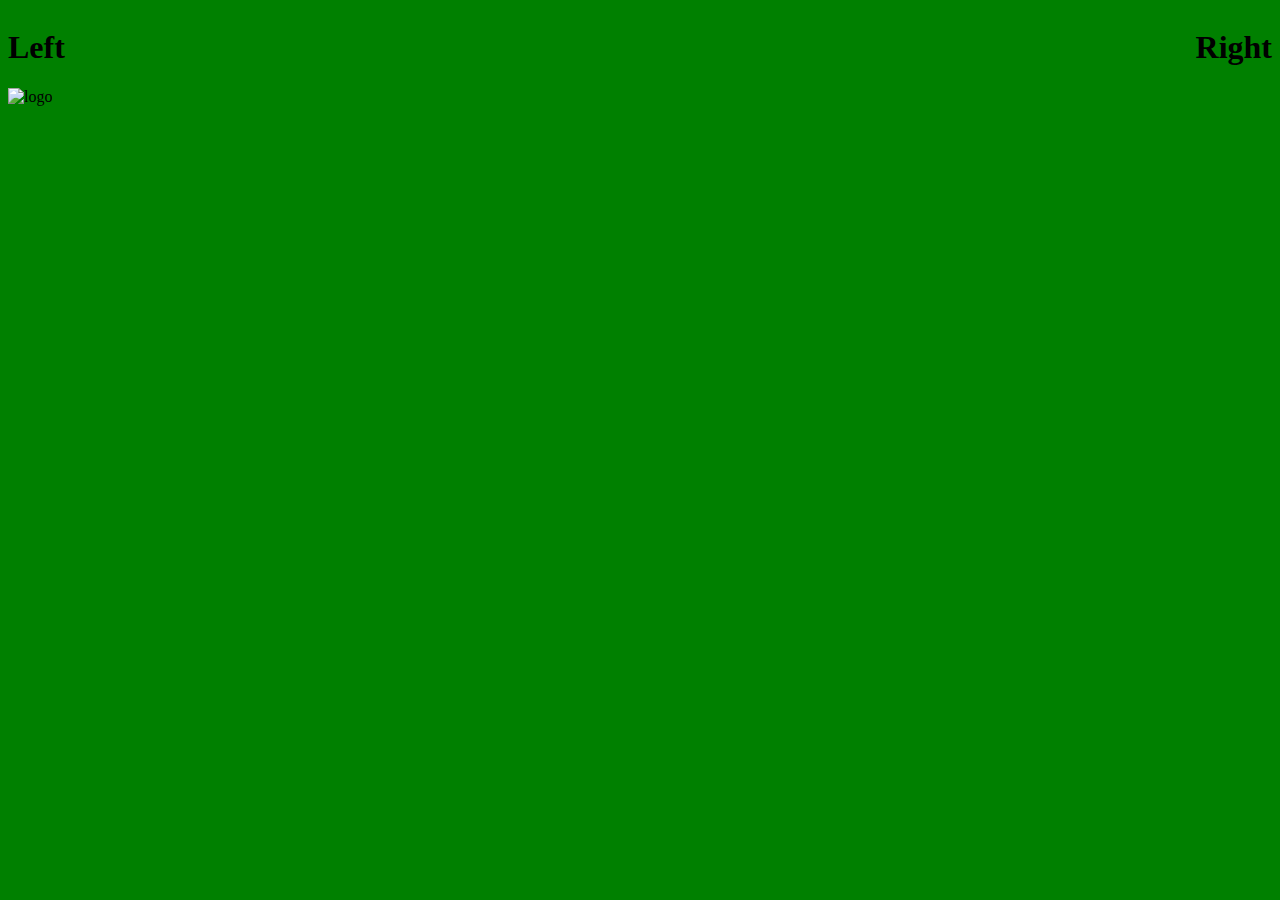
==== index.html @ 3331d13f "Add files via upload" ====
<!DOCTYPE html>
<html lang="en">
<head>
    <meta charset="UTF-8">
    <meta http-equiv="X-UA-Compatible" content="IE=edge">
    <meta name="viewport" content="width=device-width, initial-scale=1.0">
    <title>Document</title>
    <link rel="stylesheet" href="style.css">
</head>
<body>
    <div class="direction">
        <h1 class="left">Left</h1>
        <h1 class="right">Right</h1>
    </div>
    <img src="test.jpg" alt="logo">
    
</body>
</html>
---- style.css ----
body{
    background-color: green;
}
.direction{

    display: flex;
    justify-content: space-between;
}
.right:hover{
   text-decoration: line-through;
}
.left:hover{
    text-decoration: underline;
   
}
img{
    height: 200%;
    width: 60%;
}
img:hover{
    height: 50%;
    width: 40%;
}
@media screen and (max-width: 900px) {

    body{
        background-color: aqua;
        color: white;
    }
}
@media screen  and (max-width: 600px) {
    body{
        background-color: red;
        color: white;
    }
    
}
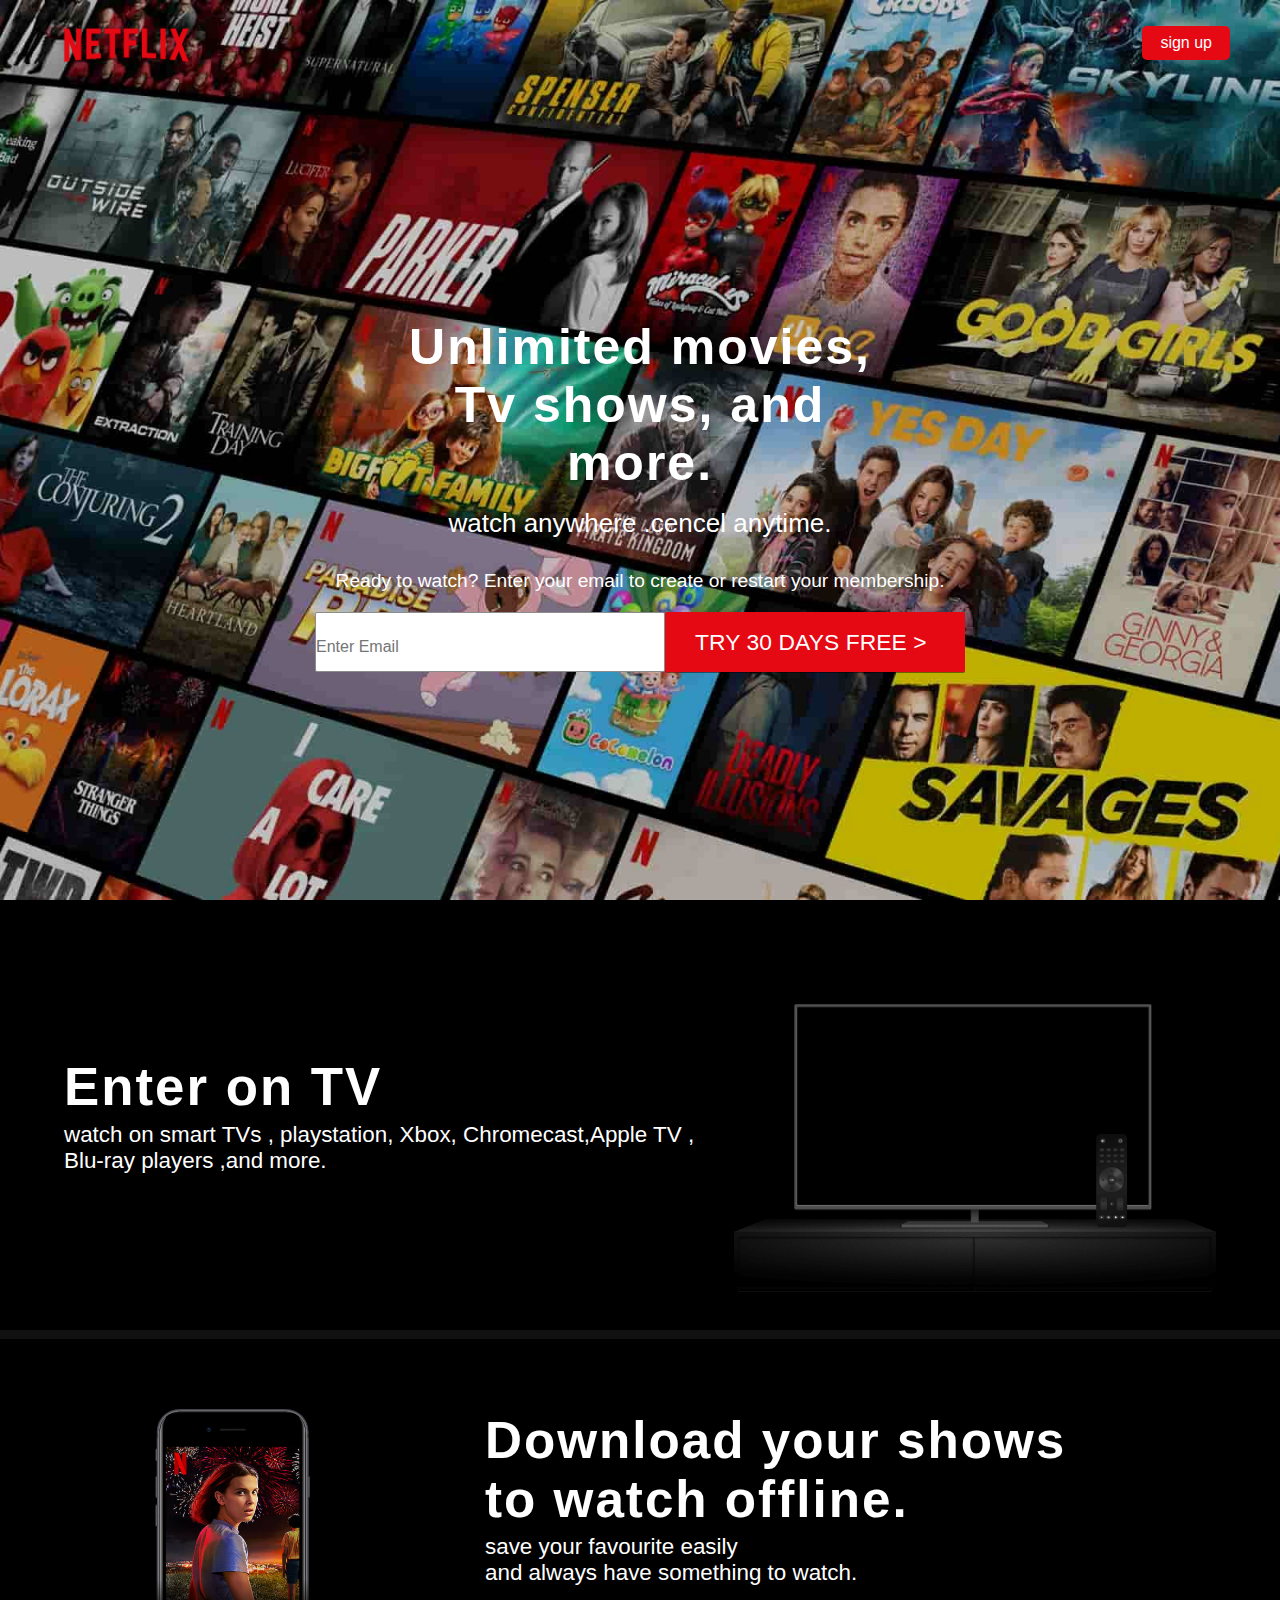
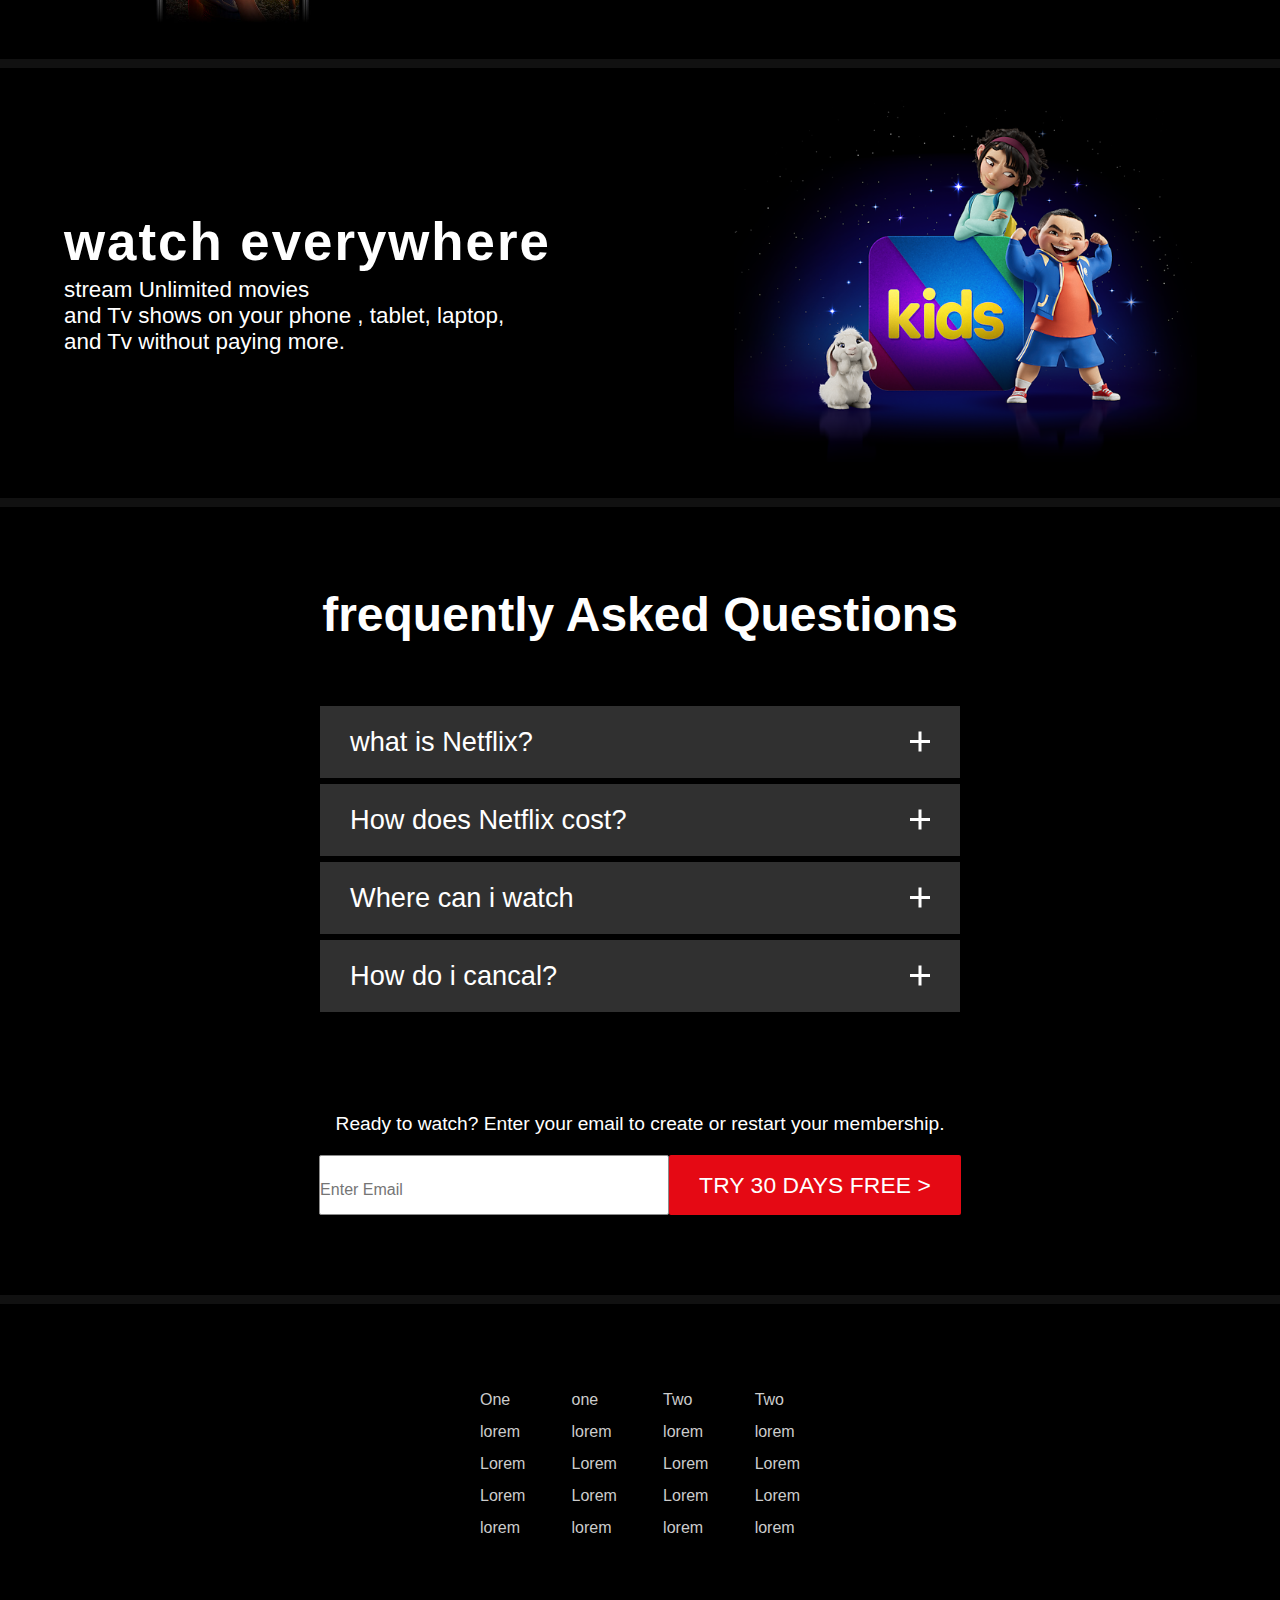
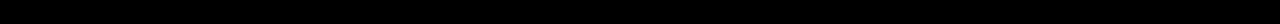
==== commit 880b3dbc: "Add files via upload" ====
--- a/index.html
+++ b/index.html
@@ -1,18 +1,171 @@
 <!DOCTYPE html>
-<html lang="en">
-<head>
-    <meta charset="UTF-8">
-    <meta http-equiv="X-UA-Compatible" content="IE=edge">
-    <meta name="viewport" content="width=device-width, initial-scale=1.0">
-    <title>Document</title>
+<html>
+  <head>
+    <title>Tech2.etc,Tuturial</title>
     <link rel="stylesheet" href="style.css">
-</head>
-<body>
-    <div class="direction">
-        <h1 class="left">Left</h1>
-        <h1 class="right">Right</h1>
-    </div>
-    <img src="test.jpg" alt="logo">
-    
-</body>
+  </head>
+  <body>
+    <section class="container">
+      <div class="head">
+       <img src="logo.png">
+       <a href="#">sign up</a>
+      </div>
+    </section>
+    <section class="banner">
+      <img src="back.jpg" class="fit">
+      <div class="box">
+        <div class="heading">
+          <h2>Unlimited movies, Tv shows, and more.</h2>
+          <h5>watch anywhere .cencel anytime.</h5>
+          <P>Ready to watch? Enter your email to create or restart your membership.</P>
+        </div> 
+
+        <div class="search">
+          <input type="text" name="" placeholder="Enter Email">
+          <a href="#">Try 30 days free ></a>
+        </div>
+
+      </div>
+    </section>
+    <section class="part1">
+      <div class="talk">
+        <h1>Enter on TV</h1>
+        <p>watch on smart TVs , playstation, 
+       Xbox, Chromecast,Apple TV ,<br>Blu-ray players ,and more.</p>
+      </div>
+     <div class="img">
+        <img src="part1.png">
+      </div>
+    </section>
+    <section class="part2">
+      <div class="img">
+        <img src="part 2.jpg">
+      </div>
+      <div class="talk">
+        <h1>Download your shows <br>to watch offline.</h1>
+        <p>save your favourite easily<br> and always have something to watch.</p>
+      </div>
+    </section>
+
+    <section class="part1">
+      <div class="talk">
+        <h1>watch everywhere</h1>
+        <p>stream Unlimited movies<br> and Tv shows on your phone , tablet,
+        laptop, <br>and Tv without paying more.</p>
+      </div>
+     <div class="img">
+        <img src="part3.png">
+      </div>
+    </section>
+
+    <section class="list">
+      <h1>frequently Asked Questions</h1>
+      <div class="accordion-menu"></div>
+      <div class="item" id="item1">
+        <a href="#item1" class="title">
+          <spen>what is Netflix?</spen>
+          <i class="icon"></i>
+        </a>
+        <p class="text">
+          Netflix is a streaming service that offer a wide variety 
+          of award-winning TV shows ,movies,
+          anime,documentaris, and more on thousands of internet-connected devices.
+          <br>
+          <br>
+          You can watch as much as you want,whenever you want without a single commercial-all for one 
+          low monthly price. there is always
+          something new to descover and new Tv shows and movies are added every week!
+        </p>
+      </div>
+      <div class="item" id="item2">
+        <a href="#item2" class="title">
+          <span>How does Netflix cost?</span>
+          <i class="icon"></i>
+        </a>
+        <p class="text">
+          watch Netflix on your smartphone, tablet, smart Tv ,laptop,
+          or
+          streaming devices, all for one fixed monthly fee .plans renge from USD7.99 to USD11.99
+         a monnth to extra  costs,no no contracts.
+        </p>
+      </div>
+      <div class="accordion-menu"></div>
+      <div class="item" id="item3">
+        <a href="#item3" class="title">
+          <spen>Where can i watch</spen>
+          <i class="icon"></i>
+        </a>
+        <p class="text">
+          watch anywhere ,anytime,on unlimited number of devices.sign in
+          with your Netflix account to watch instantly on the web at Netflix.com 
+          from your personal computer or on any internet-connected
+          devices that offer the Netflix app ,
+         including smart TVs smartphone, tablets,streaming media players and game consoles.
+         <br>   
+         <br>    
+          You can also Download your favourite shows with the iOS, Android, or
+         windows 10 app.use downloads to watch while you're 
+         on the go and without internet-connection. take Netflix with you anywhere.
+        </p>
+      </diV>
+      <div class="item" id="item4">
+        <a href="#item4" class="title">
+          <span>How do i cancal?</span>
+          <i class="icon"></i>
+        </a>
+        <p class="text">
+          Netflix is a flexible. there are no pasky contracts and no 
+          commitments you can easily cancal your account online in
+          two
+          clinks. there are no cancellation fees -start or stop your acction
+          anytime.
+        </p>
+      </div>
+    </section>      
+    <section class="banner2">
+      <div class="box">
+        <div class="heading">
+          <P>Ready to watch? Enter your email to create or restart your membership.</P>
+        </div> 
+        <div class="search">
+          <input type="text" name="" placeholder="Enter Email">
+          <a href="#">Try 30 days free ></a>
+        </div>
+      </div>
+    </section>
+    <section class="footer">
+      <div class="one">
+        <ul class="items">
+         <li><a href="#">One</a></li>
+          <li><a href="#">lorem</a></li>
+          <li><a href="#">Lorem</a></li>
+          <li><a href="#">Lorem</a></li>
+          <li><a href="#">lorem</a></li>
+        </ul>
+        <ul class="items">
+          <li><a href="#">one</a></li>
+          <li><a href="#">lorem</a></li>
+          <li><a href="#">Lorem</a></li>
+          <li><a href="#">Lorem</a></li>
+          <li><a href="#">lorem</a></li>
+        </ul> 
+      
+      
+        <ul class="items">
+          <li><a href="#">Two</a></li>
+          <li><a href="#">lorem</a></li>
+          <li><a href="#">Lorem</a></li>
+          <li><a href="#">Lorem</a></li>
+          <li><a href="#">lorem</a></li>
+        </ul>
+        <ul class="items">
+          <li><a href="#">Two</a></li>
+          <li><a href="#">lorem</a></li>
+          <li><a href="#">Lorem</a></li>
+          <li><a href="#">Lorem</a></li>
+          <li><a href="#">lorem</a></li>
+        </ul>
+      </div>
+    </section>
+  </body>
 </html>--- a/style.css
+++ b/style.css
@@ -1,37 +1,580 @@
+@import url('http://fonts googleapis.com/ css2?family=Roboto:wght@300;400');
+*{
+ margin: 0;
+ padding: 0; 
+ box-sizing: border-box;
+ font-family: 'Roboto',sans-serif;
+}
+
 body{
-    background-color: green;
-}
-.direction{
-
-    display: flex;
-    justify-content: space-between;
-}
-.right:hover{
-   text-decoration: line-through;
-}
-.left:hover{
-    text-decoration: underline;
-   
-}
-img{
-    height: 200%;
-    width: 60%;
-}
-img:hover{
-    height: 50%;
-    width: 40%;
-}
-@media screen and (max-width: 900px) {
-
-    body{
-        background-color: aqua;
-        color: white;
-    }
-}
-@media screen  and (max-width: 600px) {
-    body{
-        background-color: red;
-        color: white;
-    }
-    
-}+  background-color: #000;
+}
+
+.container .head{
+ position: absolute; 
+ top: 0%;
+ left: 0;
+ display: flex;
+ justify-content: space-between;
+ align-items: center;
+ width: 100%;
+ padding: 0 50px;
+ z-index: 1000000;
+}
+
+.container .head img{
+  width: 13%;
+}
+
+.container .head a{
+  color: #fff;
+  text-decoration: none;
+  background-color: #e50914;
+  padding: 8px 18px;
+  border-radius: 5px;
+}
+.banner{
+  width: 100%;
+  height: 100vh;
+  position: relative;
+  display: flex;
+  justify-content: center;
+  align-items: center;
+}
+.banner .fit{
+  width: 100%;
+  height: 100%;
+  position: absolute;
+  top: 0;
+  left: 0;
+  object-fit: cover;
+}
+.banner .box{
+  position: absolute;
+  top: 55%;
+  left: 50%;
+  transform: translate(-50%,-50%);
+  z-index: 1000;
+}
+
+.banner .box .heading{
+  display: flex;
+  flex-direction: column;
+  justify-content: center;
+  align-items: center;
+  text-align: center;
+}
+
+.banner .box .heading h2{
+  font-size: 3.125rem;
+  color: #fff;
+  letter-spacing: 2px;
+  width: 80%;
+}
+
+.banner .box .heading h5{
+  font-size: 1.625rem;
+  color: #fff;
+  font-weight: 400;
+  padding: 1rem  0;
+}
+
+.banner .box .heading p{
+  font-size: 1.2rem;
+  color: #fff;
+  font-weight: 500;
+  padding: 15px 0;
+  padding-bottom: 20px;
+}
+
+.banner .box .search{
+  display: flex;
+  flex-direction: row;
+  justify-content: center;
+  align-items: center;
+}
+
+.banner .box .search input{
+  font-size: 16px;
+  border: 1px solid #8c8c8c;
+  outline: none;
+  color: #000;
+  border-radius: 2px;
+  padding: 10px 10px 0 0;
+  min-width: 350px;
+  height: 60px;
+  align-items: center;
+}
+
+.banner .box .search a{
+  text-decoration: none;
+  text-transform: uppercase;
+  color: #fff;
+  font-weight: 400;
+  letter-spacing: 0.1px;
+  border-radius: 2px;
+  background: #e50914;
+  box-shadow: 0 1px 0 rgba(0, 0, 0, 0.45);
+  font-size: 1.425rem;
+  line-height: 60px;
+  min-width: 300px;
+  padding: 0 30px;
+}
+
+.part1{
+  display: flex;
+  flex-direction: row;
+  justify-self: space-around;
+  align-items: center;
+  padding: 2rem 4rem;
+  border-bottom: 0.6rem solid #111;
+}
+
+.part1 .talk{
+  width: 800px;
+}
+
+.part1 .talk h1{
+  font-size: 3.3rem;
+  letter-spacing: 2px;
+  padding-bottom: 5px;
+  color: #fff;
+}
+
+
+.part1 .talk p{
+  font-size: 1.4rem;
+  color: #fff;
+}
+
+.part1 .img{
+  width: 50%;
+}
+.part1 .img img{
+  width: 100%;
+}
+
+.part2{
+  display: flex;
+  flex-direction: row;
+  justify-self: space-around;
+  align-items: center;
+  padding: 2rem 4rem;
+  border-bottom: 0.6rem solid #111;
+}
+
+.part2 .talk{
+  width: 1000px;
+}
+
+.part2 .talk h1{
+  font-size: 3.2rem;
+  letter-spacing: 2px;
+  padding-bottom: 5px;
+  color: #fff;
+}
+
+
+.part2 .talk p{
+  font-size: 1.4rem;
+  color: #fff;
+}
+
+.part2 .img{
+  width: 50%;
+}
+.part2 .img img{
+  width: 80%;
+}
+
+.list{
+  width: 50%; 
+  display: flex;
+  flex-direction: column;
+  justify-content: center;
+  align-items: center;
+  margin: auto;
+}
+.list h1{
+  color: #fff;
+  font-size: 3rem;
+  padding: 5rem 0 4rem 0;
+}
+
+.title{
+  background-color: #303030;
+  padding: 20px 30px;
+  display: flex;
+  justify-content: space-between;
+  align-items: center;
+  color: #fff;
+  font-size: 1.7rem;
+  font-weight: 400;
+  text-decoration: none;
+}
+
+.icon{
+  width: 20px;
+  position: relative;
+}
+
+.icon::before, .icon::after{
+  content: "";
+  position: absolute;
+  width: 20px;
+  height: 3px;
+  background: #fff;
+  top: -1.5px;
+}
+
+.icon::after{
+  transform: rotate(90deg);
+  transition: 0.5s linear;
+}
+.text{
+  background: #303030;
+  line-height: 35px;
+  margin:3px 0;
+  color: #fff;
+  font-size: 1.7rem;
+  font-weight: 400;
+  height: 0;
+  opacity: 0;
+}
+.item:target .text{
+  opacity: 1;
+  height: auto;
+  padding: 20px 30px;
+  margin: 0;
+  border-top: 2px solid #000;
+  margin-bottom: 6px;
+}
+
+.item:target .icon::after{
+  transform: rotateY(90deg);
+}
+
+.banner2{
+  border-bottom: 0.6rem solid #111;
+}
+
+.banner2 .box{
+  margin: 5rem 0;
+}
+
+.banner2 .box .heading{
+  display: flex;
+  flex-direction: column;
+  justify-content: center;
+  align-items: center;
+  text-align: center;
+}
+
+.banner2 .box .heading h2{
+  font-size: 3.125rem;
+  color: #fff;
+  letter-spacing: 2px;
+  width: 80%;
+}
+
+.banner2 .box .heading h5{
+  font-size: 1.625rem;
+  color: #fff;
+  font-weight: 400;
+  padding: 1rem  0;
+}
+
+.banner2 .box .heading p{
+  font-size: 1.2rem;
+  color: #fff;
+  font-weight: 500;
+  padding: 15px 0;
+  padding-bottom: 20px;
+}
+
+.search{
+  display: flex;
+  flex-direction: row;
+  justify-content: center;
+  align-items: center;
+}
+
+.banner2 .box .search input{
+  font-size: 16px;
+  border: 1px solid #8c8c8c;
+  outline: none;
+  color: #000;
+  border-radius: 2px;
+  padding: 10px 10px 0 0;
+  min-width: 350px;
+  height: 60px;
+  align-items: center;
+}
+
+.banner2 .box .search a{
+  text-decoration: none;
+  text-transform: uppercase;
+  color: #fff;
+  font-weight: 400;
+  letter-spacing: 0.1px;
+  border-radius: 2px;
+  background: #e50914;
+  box-shadow: 0 1px 0 rgba(0, 0, 0, 0.45);
+  font-size: 1.425rem;
+  line-height: 60px;
+  min-width: 200px;
+  padding: 0 30px;
+}
+.footer{
+  display: flex;
+  flex-direction: row;
+  justify-content: space-between;
+  margin: auto;
+  padding: 5rem 0;
+}
+
+.footer .one{
+  display: flex;
+  flex-direction: row;
+  justify-content: space-between;
+  margin: auto;
+  width: 25%;
+}
+.footer .one li{
+  padding: 7px 0;
+}
+
+.footer .one li a{
+  color: #ccc;
+  text-decoration: none;
+}
+
+.footer .one li a :hover{
+  border-bottom: 1px solid #ccc;
+}
+
+.footer .two{
+  display: flex;
+  flex-direction: row;
+  margin: auto;
+  justify-content: space-between;
+  width: 25px;
+}
+
+.footer .two li{
+  padding: 7px 0;
+}
+
+.footer .two li a{
+  color: #ccc;
+  text-decoration: none;
+}
+.footer .two li a :hover{
+  border-bottom: 1px solid #ccc;
+}
+
+@media screen and (max-width:787px){
+  .container.head{
+    padding: 20px 50px;
+  }
+  .container.head img{
+    width: 20%;
+  } 
+  .banner .box .heading h2{
+    font-size: 3.1;
+    letter-spacing: 1.5px;
+    width: 100%;
+  }
+  .banner .box .heading h5{
+    font-size: 1.4rem;
+    padding: 0.8rem  0;
+  }
+  .banner .box .heading p{
+    font-size: 1.1rem;
+    padding: 13px 0;
+    padding-bottom: 17px;
+  } 
+  .banner .box .search{
+    flex-direction: column;
+  }
+  .banner .box .search input{
+    min-width: 310px;
+    margin-bottom: 20px;
+  }
+  .part1{
+  flex-direction: column-reverse;
+  justify-self: center;
+  padding: 2rem 1rem;
+  text-align: center;
+ }
+
+ .part1 .talk{
+  width: 80px;
+  margin: 20px 0 30px 0;
+ }
+
+ .part1 .talk h1{
+  font-size: 3.2rem;
+  letter-spacing: 1.5px;
+  padding-bottom: 5px;
+}
+
+
+ .part1 .talk p{
+  font-size: 1.5rem;
+}
+
+ .part1 .img{
+  width: 80%;
+}
+.part2{
+  flex-direction: column;
+  justify-self: center;
+  padding: 2rem 1rem;
+  text-align: center;
+}
+
+.part2 .talk{
+  width: 80px;
+  margin: 20px 0 30px 0;
+}
+
+.part2 .talk h1{
+  font-size: 3.2rem;
+  letter-spacing: 2px;
+  padding-bottom: 5px;
+  color: #fff;
+}
+
+
+.part2 .talk p{
+  font-size: 1.5rem;
+}
+
+.part2 .img{
+  width: 80%;
+}
+
+.list{
+  width: 80%; 
+}
+
+.list h1{
+  font-size: 2.6rem;
+  text-align: center;
+}
+
+.title{
+  font-size: 1.6rem;
+  
+}
+.banner2{
+  border-bottom: 0.6rem solid #111;
+}
+
+.banner2 .box{
+  margin: 5rem 0;
+}
+
+.banner2 .box .heading p{
+  font-size: 1.1rem;
+  padding: 13px 0;
+  padding-bottom: 17px;
+}
+.banner2.box.search{
+  flex-direction: column;
+}
+
+.banner2 .box .search input{
+  min-width: 310px;
+  margin-bottom: 20px;
+}
+.footer{
+  flex-direction: column;
+}
+
+.footer .one{
+  width: 50px;
+}
+
+
+
+}
+ 
+@media screen and (max-width:496px) {
+  .container.head img{
+    width: 23%;
+  } 
+
+  .banner .box .heading h2{
+    font-size: 2.8rem;
+    letter-spacing: 1.3px;
+  }
+
+  .banner .box .heading h5{
+    font-size: 1.2rem;
+  }
+
+  .banner .box .heading p{
+    font-size: 1rem;
+    padding: 12px 0;
+    padding-bottom: 15px;
+  }
+  
+  .banner .box .search input{
+    margin-bottom: 10px;
+  }
+
+
+
+
+ .part1 .talk h1{
+  font-size: 3rem;
+  letter-spacing: 1.2px;
+  padding-bottom: 5px;
+}
+
+
+ .part1 .talk p{
+  font-size: 1.2rem;
+ }
+
+.part2 .talk h1{
+  font-size: 3rem;
+  letter-spacing:1.2px;
+}
+
+
+.part2 .talk p{
+  font-size: 1.2rem;
+}
+
+.list{
+  width: 90%; 
+}
+
+.list h1{
+  font-size: 2.1rem;
+}
+
+.text{
+  font-size: 1.7rem;
+}
+
+.title{
+  font-size: 1.2rem;
+}
+
+.banner2 .box .heading p{
+  font-size: 1.1rem;
+  padding: 13px 0;
+}
+
+.banner2 .box .search input{
+  margin-bottom: 10px;
+}
+
+
+}
+
+  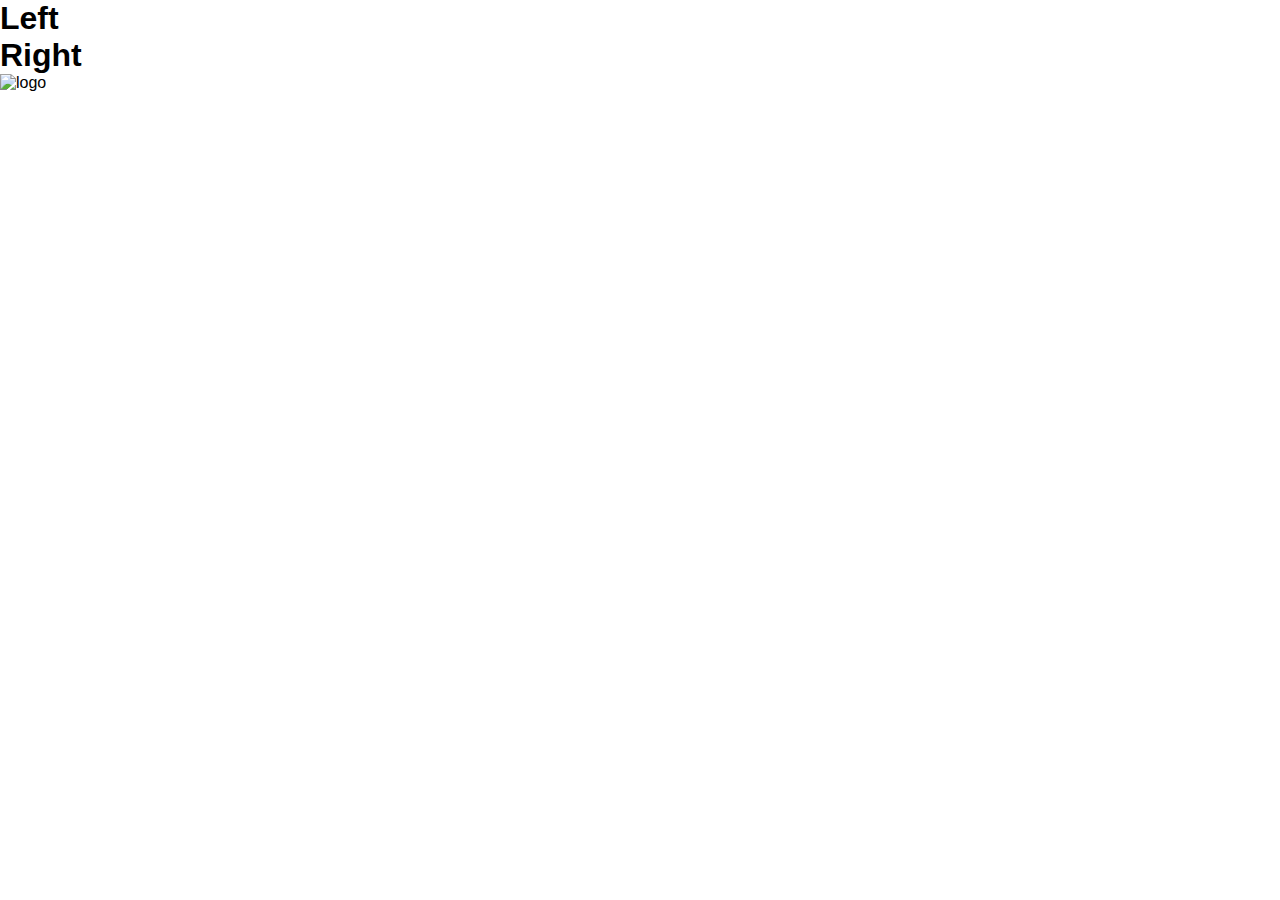
==== commit 79193e4d: "Add files via upload" ====
--- a/index.html
+++ b/index.html
@@ -1,171 +1,18 @@
 <!DOCTYPE html>
-<html>
-  <head>
-    <title>Tech2.etc,Tuturial</title>
+<html lang="en">
+<head>
+    <meta charset="UTF-8">
+    <meta http-equiv="X-UA-Compatible" content="IE=edge">
+    <meta name="viewport" content="width=device-width, initial-scale=1.0">
+    <title>Document</title>
     <link rel="stylesheet" href="style.css">
-  </head>
-  <body>
-    <section class="container">
-      <div class="head">
-       <img src="logo.png">
-       <a href="#">sign up</a>
-      </div>
-    </section>
-    <section class="banner">
-      <img src="back.jpg" class="fit">
-      <div class="box">
-        <div class="heading">
-          <h2>Unlimited movies, Tv shows, and more.</h2>
-          <h5>watch anywhere .cencel anytime.</h5>
-          <P>Ready to watch? Enter your email to create or restart your membership.</P>
-        </div> 
-
-        <div class="search">
-          <input type="text" name="" placeholder="Enter Email">
-          <a href="#">Try 30 days free ></a>
-        </div>
-
-      </div>
-    </section>
-    <section class="part1">
-      <div class="talk">
-        <h1>Enter on TV</h1>
-        <p>watch on smart TVs , playstation, 
-       Xbox, Chromecast,Apple TV ,<br>Blu-ray players ,and more.</p>
-      </div>
-     <div class="img">
-        <img src="part1.png">
-      </div>
-    </section>
-    <section class="part2">
-      <div class="img">
-        <img src="part 2.jpg">
-      </div>
-      <div class="talk">
-        <h1>Download your shows <br>to watch offline.</h1>
-        <p>save your favourite easily<br> and always have something to watch.</p>
-      </div>
-    </section>
-
-    <section class="part1">
-      <div class="talk">
-        <h1>watch everywhere</h1>
-        <p>stream Unlimited movies<br> and Tv shows on your phone , tablet,
-        laptop, <br>and Tv without paying more.</p>
-      </div>
-     <div class="img">
-        <img src="part3.png">
-      </div>
-    </section>
-
-    <section class="list">
-      <h1>frequently Asked Questions</h1>
-      <div class="accordion-menu"></div>
-      <div class="item" id="item1">
-        <a href="#item1" class="title">
-          <spen>what is Netflix?</spen>
-          <i class="icon"></i>
-        </a>
-        <p class="text">
-          Netflix is a streaming service that offer a wide variety 
-          of award-winning TV shows ,movies,
-          anime,documentaris, and more on thousands of internet-connected devices.
-          <br>
-          <br>
-          You can watch as much as you want,whenever you want without a single commercial-all for one 
-          low monthly price. there is always
-          something new to descover and new Tv shows and movies are added every week!
-        </p>
-      </div>
-      <div class="item" id="item2">
-        <a href="#item2" class="title">
-          <span>How does Netflix cost?</span>
-          <i class="icon"></i>
-        </a>
-        <p class="text">
-          watch Netflix on your smartphone, tablet, smart Tv ,laptop,
-          or
-          streaming devices, all for one fixed monthly fee .plans renge from USD7.99 to USD11.99
-         a monnth to extra  costs,no no contracts.
-        </p>
-      </div>
-      <div class="accordion-menu"></div>
-      <div class="item" id="item3">
-        <a href="#item3" class="title">
-          <spen>Where can i watch</spen>
-          <i class="icon"></i>
-        </a>
-        <p class="text">
-          watch anywhere ,anytime,on unlimited number of devices.sign in
-          with your Netflix account to watch instantly on the web at Netflix.com 
-          from your personal computer or on any internet-connected
-          devices that offer the Netflix app ,
-         including smart TVs smartphone, tablets,streaming media players and game consoles.
-         <br>   
-         <br>    
-          You can also Download your favourite shows with the iOS, Android, or
-         windows 10 app.use downloads to watch while you're 
-         on the go and without internet-connection. take Netflix with you anywhere.
-        </p>
-      </diV>
-      <div class="item" id="item4">
-        <a href="#item4" class="title">
-          <span>How do i cancal?</span>
-          <i class="icon"></i>
-        </a>
-        <p class="text">
-          Netflix is a flexible. there are no pasky contracts and no 
-          commitments you can easily cancal your account online in
-          two
-          clinks. there are no cancellation fees -start or stop your acction
-          anytime.
-        </p>
-      </div>
-    </section>      
-    <section class="banner2">
-      <div class="box">
-        <div class="heading">
-          <P>Ready to watch? Enter your email to create or restart your membership.</P>
-        </div> 
-        <div class="search">
-          <input type="text" name="" placeholder="Enter Email">
-          <a href="#">Try 30 days free ></a>
-        </div>
-      </div>
-    </section>
-    <section class="footer">
-      <div class="one">
-        <ul class="items">
-         <li><a href="#">One</a></li>
-          <li><a href="#">lorem</a></li>
-          <li><a href="#">Lorem</a></li>
-          <li><a href="#">Lorem</a></li>
-          <li><a href="#">lorem</a></li>
-        </ul>
-        <ul class="items">
-          <li><a href="#">one</a></li>
-          <li><a href="#">lorem</a></li>
-          <li><a href="#">Lorem</a></li>
-          <li><a href="#">Lorem</a></li>
-          <li><a href="#">lorem</a></li>
-        </ul> 
-      
-      
-        <ul class="items">
-          <li><a href="#">Two</a></li>
-          <li><a href="#">lorem</a></li>
-          <li><a href="#">Lorem</a></li>
-          <li><a href="#">Lorem</a></li>
-          <li><a href="#">lorem</a></li>
-        </ul>
-        <ul class="items">
-          <li><a href="#">Two</a></li>
-          <li><a href="#">lorem</a></li>
-          <li><a href="#">Lorem</a></li>
-          <li><a href="#">Lorem</a></li>
-          <li><a href="#">lorem</a></li>
-        </ul>
-      </div>
-    </section>
-  </body>
+</head>
+<body>
+    <div class="direction">
+        <h1 class="left">Left</h1>
+        <h1 class="right">Right</h1>
+    </div>
+    <img src="test.jpg" alt="logo">
+    
+</body>
 </html>--- a/style.css
+++ b/style.css
@@ -1,580 +1,131 @@
-@import url('http://fonts googleapis.com/ css2?family=Roboto:wght@300;400');
+
 *{
- margin: 0;
- padding: 0; 
- box-sizing: border-box;
- font-family: 'Roboto',sans-serif;
-}
+  margin: 0;
+  padding: 0; 
+  box-sizing: border-box;
+  font-family: 'Roboto',sans-serif;
+ }
+ 
+ body{
+   background-color: #fff;
+ }
 
-body{
-  background-color: #000;
-}
+ .container .head{
+   position: absolute; 
+   top: 0%;
+   left: 0;
+   display: flex;
+   justify-content: space-between;
+   align-items: center;
+   width: 100%;
+   padding: 0 50px;
+   z-index: 1000000;
+  }
+  
+  .container .head img{
+    width: 13%;
+  }
+  
+.container .head a{
+ color: #fff;
+ text-decoration: none;
+ background-color: #e50914;
+ padding: 8px 18px;
+ border-radius: 5px;
+ }
 
-.container .head{
- position: absolute; 
- top: 0%;
- left: 0;
- display: flex;
- justify-content: space-between;
- align-items: center;
- width: 100%;
- padding: 0 50px;
- z-index: 1000000;
-}
-
-.container .head img{
-  width: 13%;
-}
-
-.container .head a{
-  color: #fff;
-  text-decoration: none;
-  background-color: #e50914;
-  padding: 8px 18px;
-  border-radius: 5px;
-}
-.banner{
-  width: 100%;
-  height: 100vh;
-  position: relative;
-  display: flex;
-  justify-content: center;
-  align-items: center;
-}
-.banner .fit{
-  width: 100%;
-  height: 100%;
-  position: absolute;
-  top: 0;
-  left: 0;
-  object-fit: cover;
-}
-.banner .box{
-  position: absolute;
-  top: 55%;
-  left: 50%;
-  transform: translate(-50%,-50%);
-  z-index: 1000;
-}
-
-.banner .box .heading{
-  display: flex;
-  flex-direction: column;
-  justify-content: center;
-  align-items: center;
-  text-align: center;
-}
-
-.banner .box .heading h2{
-  font-size: 3.125rem;
-  color: #fff;
-  letter-spacing: 2px;
-  width: 80%;
-}
-
-.banner .box .heading h5{
-  font-size: 1.625rem;
-  color: #fff;
-  font-weight: 400;
-  padding: 1rem  0;
-}
-
-.banner .box .heading p{
-  font-size: 1.2rem;
-  color: #fff;
-  font-weight: 500;
-  padding: 15px 0;
-  padding-bottom: 20px;
-}
 
 .banner .box .search{
-  display: flex;
-  flex-direction: row;
-  justify-content: center;
-  align-items: center;
+display: flex;
+flex-direction: row;
+justify-content: center;
+align-items: center;
 }
 
 .banner .box .search input{
-  font-size: 16px;
-  border: 1px solid #8c8c8c;
-  outline: none;
-  color: #000;
-  border-radius: 2px;
-  padding: 10px 10px 0 0;
-  min-width: 350px;
-  height: 60px;
-  align-items: center;
+font-size: 16px;
+border: 1px solid #8c8c8c;
+outline: none;
+color: #000;
+border-radius: 2px;
+padding: 10px 10px 0 0;
+min-width: 350px;
+height: 60px;
+align-items: center;
 }
 
 .banner .box .search a{
-  text-decoration: none;
-  text-transform: uppercase;
-  color: #fff;
-  font-weight: 400;
-  letter-spacing: 0.1px;
-  border-radius: 2px;
-  background: #e50914;
-  box-shadow: 0 1px 0 rgba(0, 0, 0, 0.45);
-  font-size: 1.425rem;
-  line-height: 60px;
-  min-width: 300px;
-  padding: 0 30px;
+text-decoration: none;
+text-transform: uppercase;
+color: #fff;
+font-weight: 400;
+letter-spacing: 0.1px;
+border-radius: 2px;
+background: #e50914;
+box-shadow: 0 1px 0 rgba(0, 0, 0, 0.45);
+font-size: 1.425rem;
+line-height: 60px;
+min-width: 300px;
+padding: 0 30px;
+}
+@media (max-width: 768px) and (max-width: 768px){
+
+}
+@media (max-width: 767px){
+ body{
+   background-color: #fff;
+ }
+
+ .container .head{ 
+   display: flex;
+   justify-content: space-between;
+   align-items: center;
+   width: 50%;
+   padding: 0 25px;
+   z-index: 250;
+  }
+  
+  .container .head img{
+    width: 5%;
+  }
+  
+.container .head a{
+ color: #fff;
+ text-decoration: none;
+ background-color: #e50914;
+ padding: 8px 18px;
+ border-radius: 5px;
+ }
+
+
+.banner .box .search{
+flex-direction: center;
+justify-content: center;
+align-items: center;
 }
 
-.part1{
-  display: flex;
-  flex-direction: row;
-  justify-self: space-around;
-  align-items: center;
-  padding: 2rem 4rem;
-  border-bottom: 0.6rem solid #111;
+.banner .box .search input{
+font-size: 7px;
+border: 1px solid #8c8c8c;
+outline: none;
+color: #000;
+border-radius: 1px;
+padding: 5px 5px 0 0;
+min-width: 170px;
+height: 30px;
+align-items: center;
 }
 
-.part1 .talk{
-  width: 800px;
+.banner .box .search a{
+text-decoration: none;
+text-transform: uppercase;
+color: #fff;
+font-weight: 200;
+letter-spacing: 0.7px;
+border-radius: 1px;
+font-size: 800rem;
+line-height: 30px;
+min-width: 150px;
+padding: 0 15px;
 }
-
-.part1 .talk h1{
-  font-size: 3.3rem;
-  letter-spacing: 2px;
-  padding-bottom: 5px;
-  color: #fff;
-}
-
-
-.part1 .talk p{
-  font-size: 1.4rem;
-  color: #fff;
-}
-
-.part1 .img{
-  width: 50%;
-}
-.part1 .img img{
-  width: 100%;
-}
-
-.part2{
-  display: flex;
-  flex-direction: row;
-  justify-self: space-around;
-  align-items: center;
-  padding: 2rem 4rem;
-  border-bottom: 0.6rem solid #111;
-}
-
-.part2 .talk{
-  width: 1000px;
-}
-
-.part2 .talk h1{
-  font-size: 3.2rem;
-  letter-spacing: 2px;
-  padding-bottom: 5px;
-  color: #fff;
-}
-
-
-.part2 .talk p{
-  font-size: 1.4rem;
-  color: #fff;
-}
-
-.part2 .img{
-  width: 50%;
-}
-.part2 .img img{
-  width: 80%;
-}
-
-.list{
-  width: 50%; 
-  display: flex;
-  flex-direction: column;
-  justify-content: center;
-  align-items: center;
-  margin: auto;
-}
-.list h1{
-  color: #fff;
-  font-size: 3rem;
-  padding: 5rem 0 4rem 0;
-}
-
-.title{
-  background-color: #303030;
-  padding: 20px 30px;
-  display: flex;
-  justify-content: space-between;
-  align-items: center;
-  color: #fff;
-  font-size: 1.7rem;
-  font-weight: 400;
-  text-decoration: none;
-}
-
-.icon{
-  width: 20px;
-  position: relative;
-}
-
-.icon::before, .icon::after{
-  content: "";
-  position: absolute;
-  width: 20px;
-  height: 3px;
-  background: #fff;
-  top: -1.5px;
-}
-
-.icon::after{
-  transform: rotate(90deg);
-  transition: 0.5s linear;
-}
-.text{
-  background: #303030;
-  line-height: 35px;
-  margin:3px 0;
-  color: #fff;
-  font-size: 1.7rem;
-  font-weight: 400;
-  height: 0;
-  opacity: 0;
-}
-.item:target .text{
-  opacity: 1;
-  height: auto;
-  padding: 20px 30px;
-  margin: 0;
-  border-top: 2px solid #000;
-  margin-bottom: 6px;
-}
-
-.item:target .icon::after{
-  transform: rotateY(90deg);
-}
-
-.banner2{
-  border-bottom: 0.6rem solid #111;
-}
-
-.banner2 .box{
-  margin: 5rem 0;
-}
-
-.banner2 .box .heading{
-  display: flex;
-  flex-direction: column;
-  justify-content: center;
-  align-items: center;
-  text-align: center;
-}
-
-.banner2 .box .heading h2{
-  font-size: 3.125rem;
-  color: #fff;
-  letter-spacing: 2px;
-  width: 80%;
-}
-
-.banner2 .box .heading h5{
-  font-size: 1.625rem;
-  color: #fff;
-  font-weight: 400;
-  padding: 1rem  0;
-}
-
-.banner2 .box .heading p{
-  font-size: 1.2rem;
-  color: #fff;
-  font-weight: 500;
-  padding: 15px 0;
-  padding-bottom: 20px;
-}
-
-.search{
-  display: flex;
-  flex-direction: row;
-  justify-content: center;
-  align-items: center;
-}
-
-.banner2 .box .search input{
-  font-size: 16px;
-  border: 1px solid #8c8c8c;
-  outline: none;
-  color: #000;
-  border-radius: 2px;
-  padding: 10px 10px 0 0;
-  min-width: 350px;
-  height: 60px;
-  align-items: center;
-}
-
-.banner2 .box .search a{
-  text-decoration: none;
-  text-transform: uppercase;
-  color: #fff;
-  font-weight: 400;
-  letter-spacing: 0.1px;
-  border-radius: 2px;
-  background: #e50914;
-  box-shadow: 0 1px 0 rgba(0, 0, 0, 0.45);
-  font-size: 1.425rem;
-  line-height: 60px;
-  min-width: 200px;
-  padding: 0 30px;
-}
-.footer{
-  display: flex;
-  flex-direction: row;
-  justify-content: space-between;
-  margin: auto;
-  padding: 5rem 0;
-}
-
-.footer .one{
-  display: flex;
-  flex-direction: row;
-  justify-content: space-between;
-  margin: auto;
-  width: 25%;
-}
-.footer .one li{
-  padding: 7px 0;
-}
-
-.footer .one li a{
-  color: #ccc;
-  text-decoration: none;
-}
-
-.footer .one li a :hover{
-  border-bottom: 1px solid #ccc;
-}
-
-.footer .two{
-  display: flex;
-  flex-direction: row;
-  margin: auto;
-  justify-content: space-between;
-  width: 25px;
-}
-
-.footer .two li{
-  padding: 7px 0;
-}
-
-.footer .two li a{
-  color: #ccc;
-  text-decoration: none;
-}
-.footer .two li a :hover{
-  border-bottom: 1px solid #ccc;
-}
-
-@media screen and (max-width:787px){
-  .container.head{
-    padding: 20px 50px;
-  }
-  .container.head img{
-    width: 20%;
-  } 
-  .banner .box .heading h2{
-    font-size: 3.1;
-    letter-spacing: 1.5px;
-    width: 100%;
-  }
-  .banner .box .heading h5{
-    font-size: 1.4rem;
-    padding: 0.8rem  0;
-  }
-  .banner .box .heading p{
-    font-size: 1.1rem;
-    padding: 13px 0;
-    padding-bottom: 17px;
-  } 
-  .banner .box .search{
-    flex-direction: column;
-  }
-  .banner .box .search input{
-    min-width: 310px;
-    margin-bottom: 20px;
-  }
-  .part1{
-  flex-direction: column-reverse;
-  justify-self: center;
-  padding: 2rem 1rem;
-  text-align: center;
- }
-
- .part1 .talk{
-  width: 80px;
-  margin: 20px 0 30px 0;
- }
-
- .part1 .talk h1{
-  font-size: 3.2rem;
-  letter-spacing: 1.5px;
-  padding-bottom: 5px;
-}
-
-
- .part1 .talk p{
-  font-size: 1.5rem;
-}
-
- .part1 .img{
-  width: 80%;
-}
-.part2{
-  flex-direction: column;
-  justify-self: center;
-  padding: 2rem 1rem;
-  text-align: center;
-}
-
-.part2 .talk{
-  width: 80px;
-  margin: 20px 0 30px 0;
-}
-
-.part2 .talk h1{
-  font-size: 3.2rem;
-  letter-spacing: 2px;
-  padding-bottom: 5px;
-  color: #fff;
-}
-
-
-.part2 .talk p{
-  font-size: 1.5rem;
-}
-
-.part2 .img{
-  width: 80%;
-}
-
-.list{
-  width: 80%; 
-}
-
-.list h1{
-  font-size: 2.6rem;
-  text-align: center;
-}
-
-.title{
-  font-size: 1.6rem;
-  
-}
-.banner2{
-  border-bottom: 0.6rem solid #111;
-}
-
-.banner2 .box{
-  margin: 5rem 0;
-}
-
-.banner2 .box .heading p{
-  font-size: 1.1rem;
-  padding: 13px 0;
-  padding-bottom: 17px;
-}
-.banner2.box.search{
-  flex-direction: column;
-}
-
-.banner2 .box .search input{
-  min-width: 310px;
-  margin-bottom: 20px;
-}
-.footer{
-  flex-direction: column;
-}
-
-.footer .one{
-  width: 50px;
-}
-
-
-
-}
- 
-@media screen and (max-width:496px) {
-  .container.head img{
-    width: 23%;
-  } 
-
-  .banner .box .heading h2{
-    font-size: 2.8rem;
-    letter-spacing: 1.3px;
-  }
-
-  .banner .box .heading h5{
-    font-size: 1.2rem;
-  }
-
-  .banner .box .heading p{
-    font-size: 1rem;
-    padding: 12px 0;
-    padding-bottom: 15px;
-  }
-  
-  .banner .box .search input{
-    margin-bottom: 10px;
-  }
-
-
-
-
- .part1 .talk h1{
-  font-size: 3rem;
-  letter-spacing: 1.2px;
-  padding-bottom: 5px;
-}
-
-
- .part1 .talk p{
-  font-size: 1.2rem;
- }
-
-.part2 .talk h1{
-  font-size: 3rem;
-  letter-spacing:1.2px;
-}
-
-
-.part2 .talk p{
-  font-size: 1.2rem;
-}
-
-.list{
-  width: 90%; 
-}
-
-.list h1{
-  font-size: 2.1rem;
-}
-
-.text{
-  font-size: 1.7rem;
-}
-
-.title{
-  font-size: 1.2rem;
-}
-
-.banner2 .box .heading p{
-  font-size: 1.1rem;
-  padding: 13px 0;
-}
-
-.banner2 .box .search input{
-  margin-bottom: 10px;
-}
-
-
-}
-
-  +}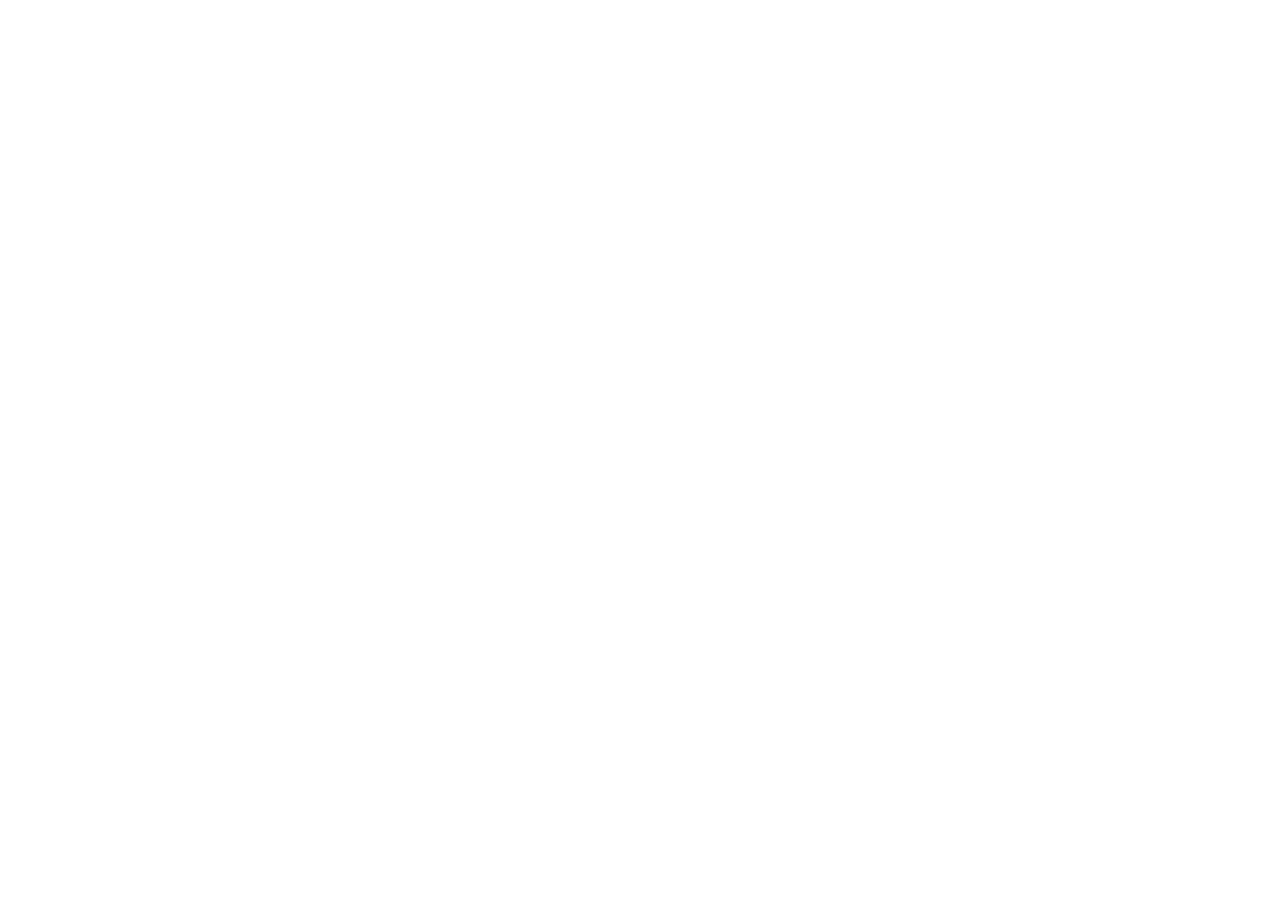
==== commit 95d2aedc: "Add files via upload" ====
--- a/index.html
+++ b/index.html
@@ -1,18 +1,14 @@
 <!DOCTYPE html>
 <html lang="en">
 <head>
-    <meta charset="UTF-8">
-    <meta http-equiv="X-UA-Compatible" content="IE=edge">
-    <meta name="viewport" content="width=device-width, initial-scale=1.0">
-    <title>Document</title>
-    <link rel="stylesheet" href="style.css">
+  <meta charset="UTF-8">
+  <meta http-equiv="X-UA-Compatible" content="IE=edge">
+  <meta name="viewport" content="width=device-width, initial-scale=1.0">
+  <title>Document</title>
 </head>
 <body>
-    <div class="direction">
-        <h1 class="left">Left</h1>
-        <h1 class="right">Right</h1>
-    </div>
-    <img src="test.jpg" alt="logo">
-    
+  <script src="script.js" type="module"></script>
+  <script src="mine.js"></script>
+  
 </body>
 </html>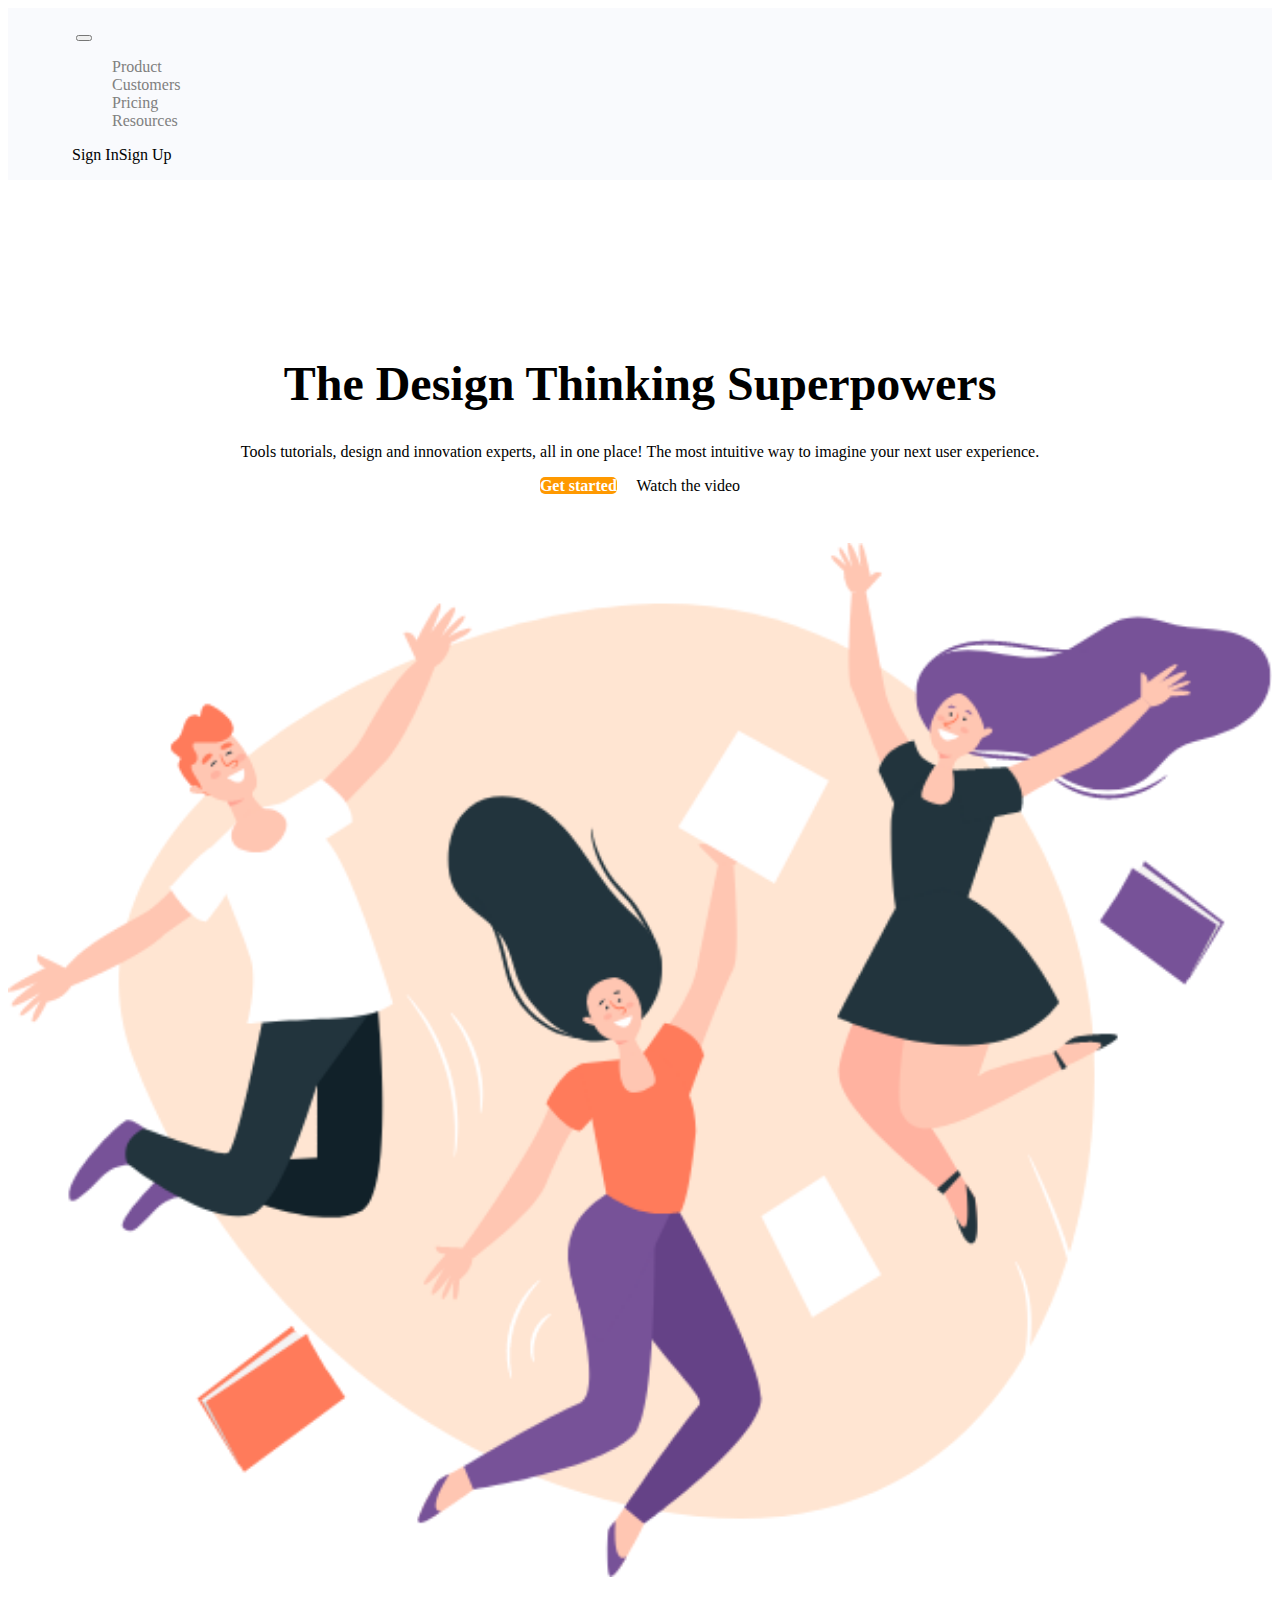
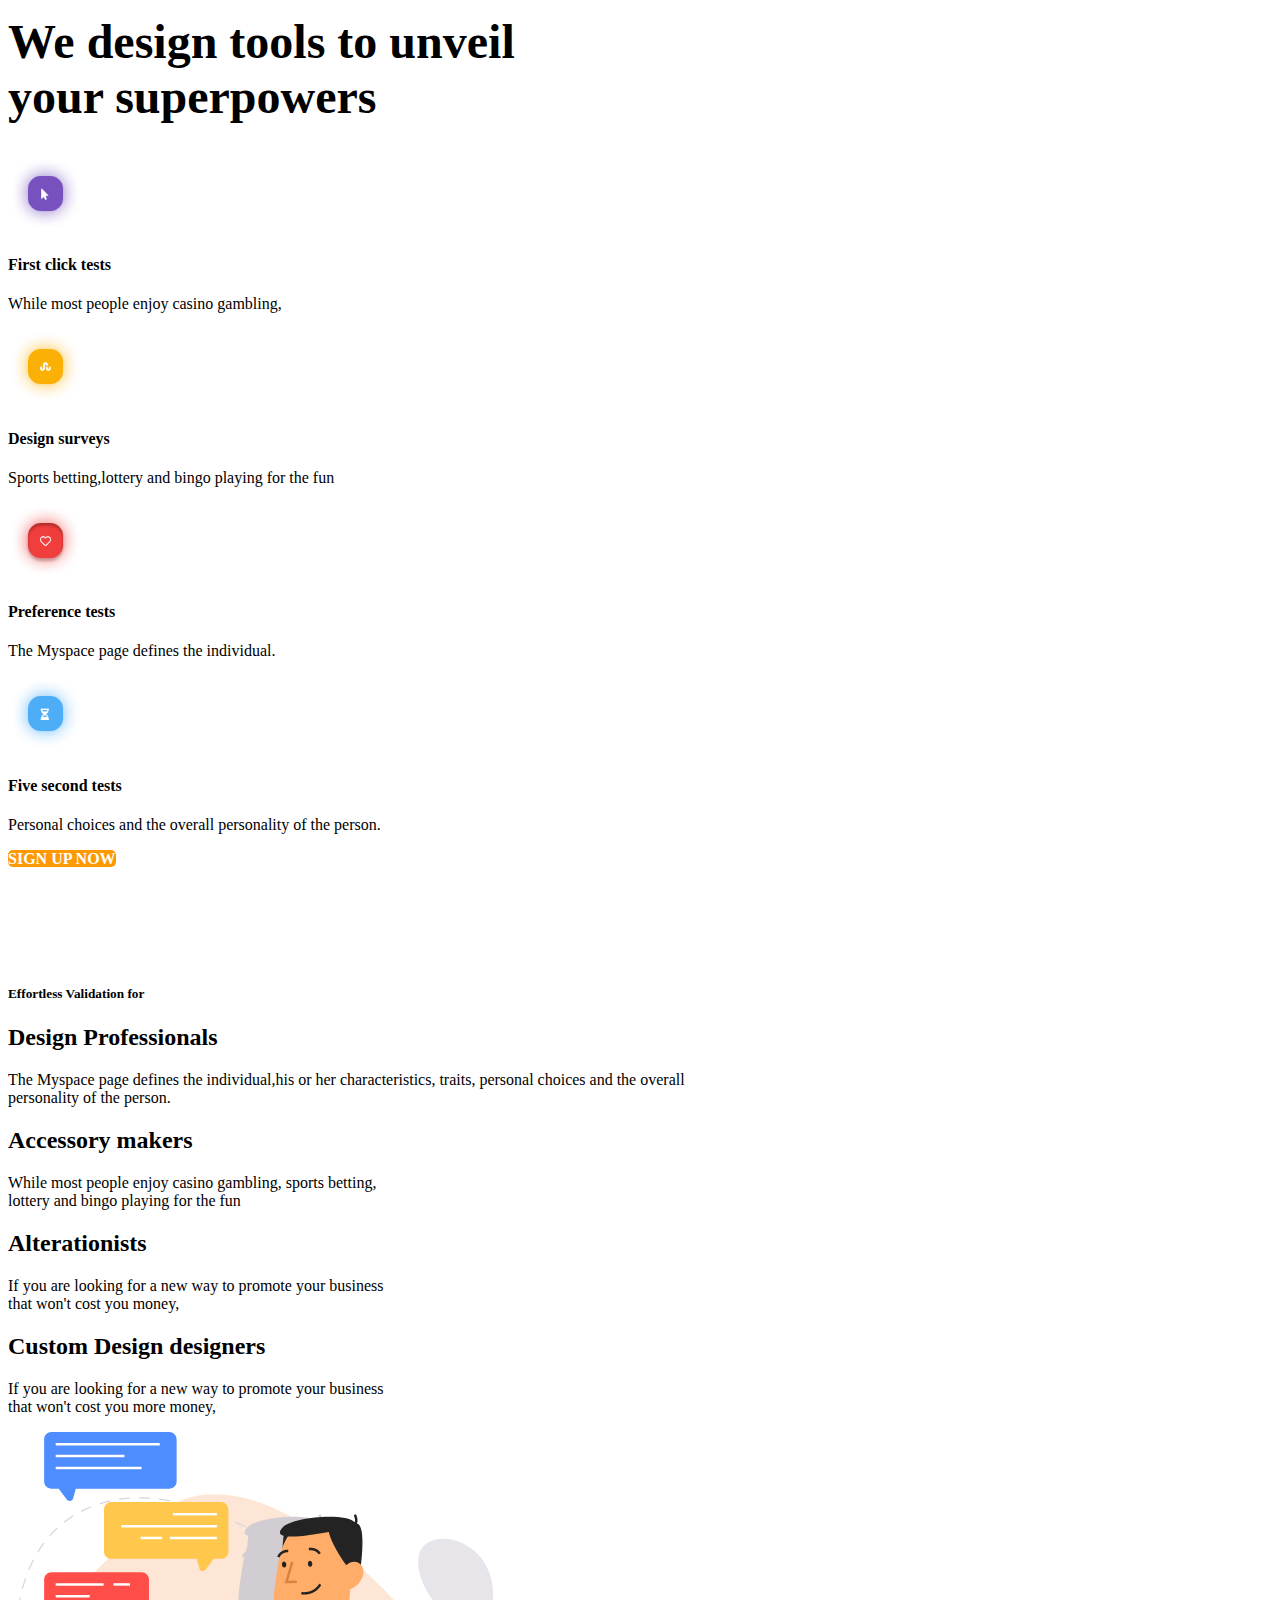
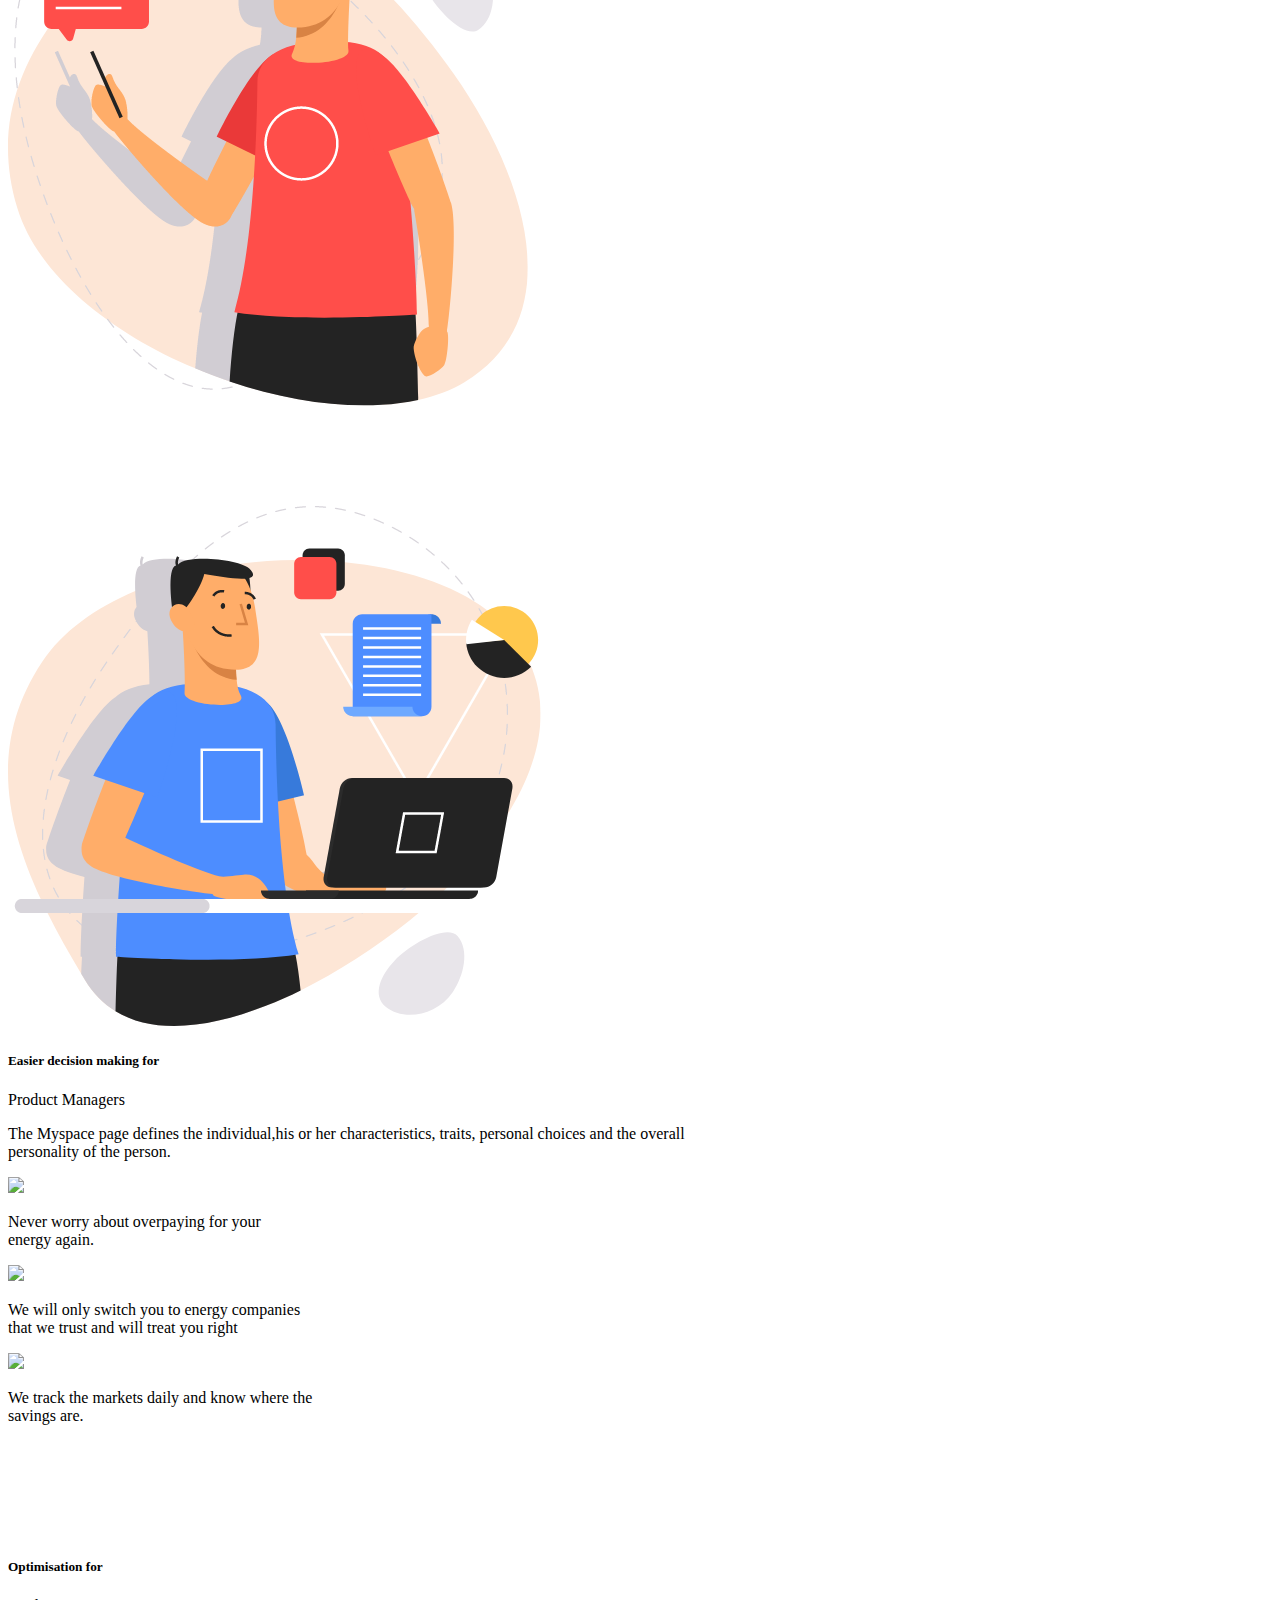
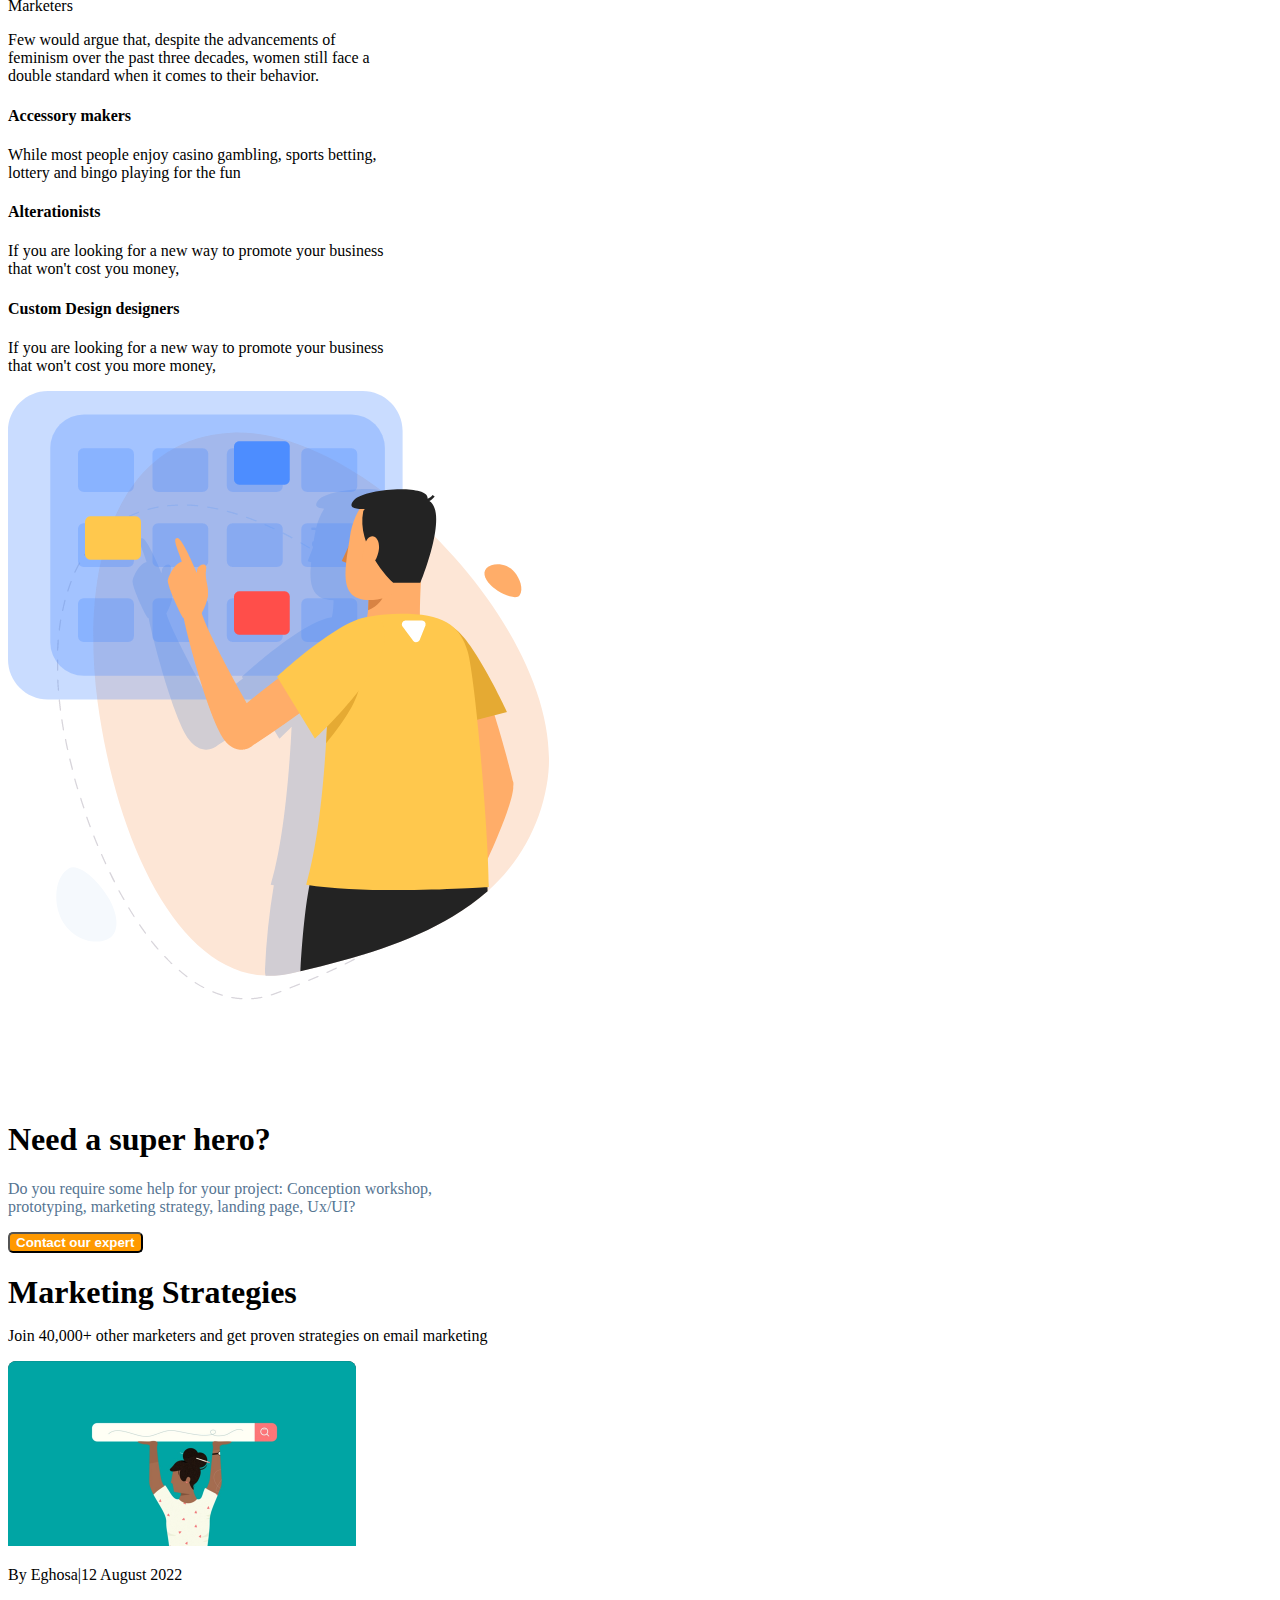
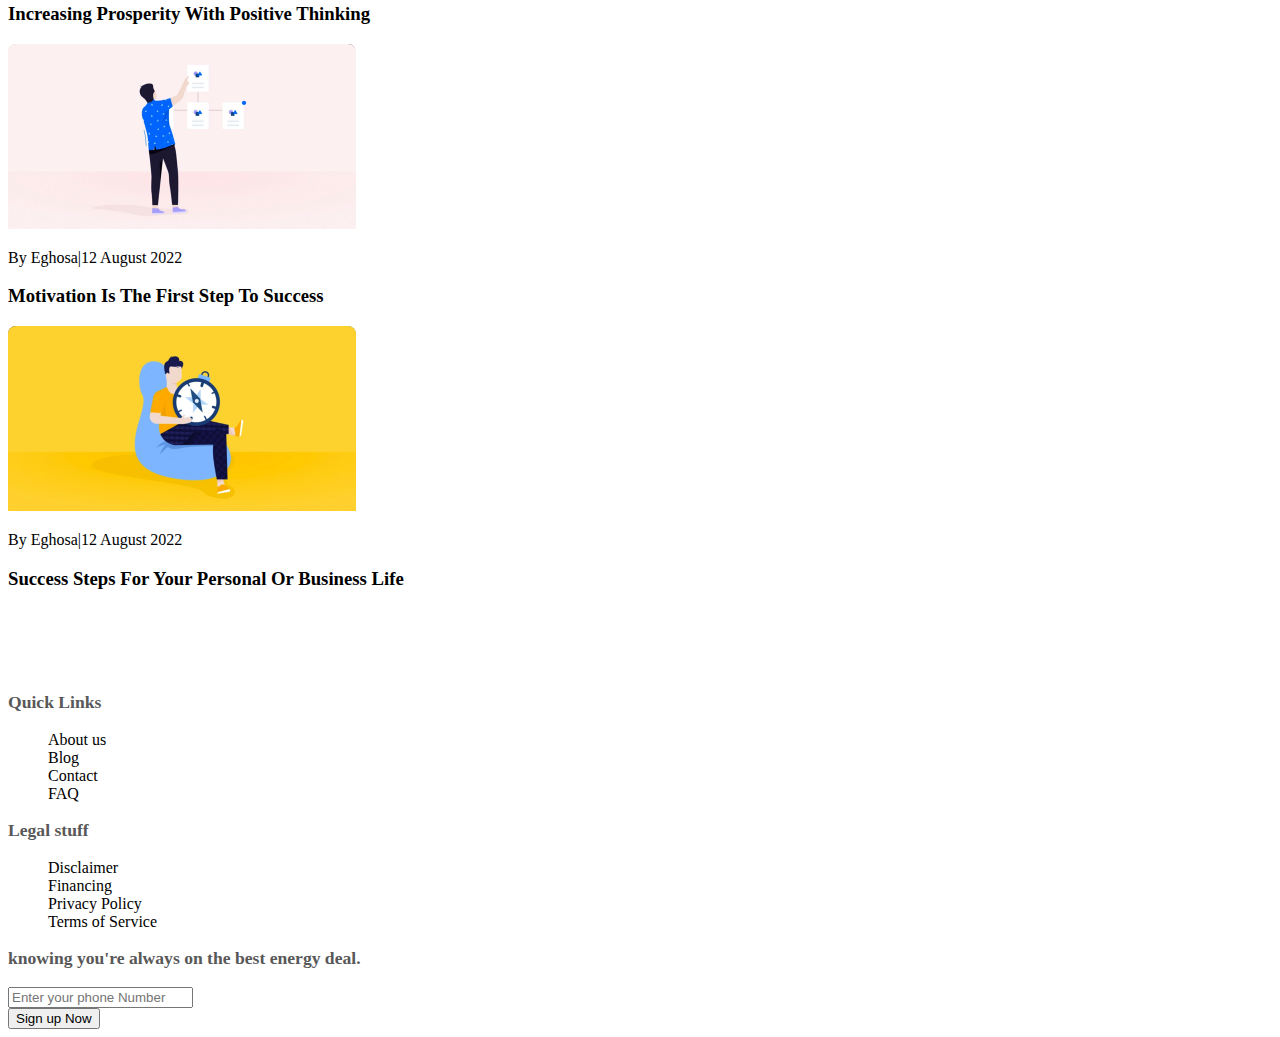
==== commit 364dbb94: "Add files via upload" ====
--- a/index.html
+++ b/index.html
@@ -1,14 +1,400 @@
 <!DOCTYPE html>
 <html lang="en">
-<head>
-  <meta charset="UTF-8">
-  <meta http-equiv="X-UA-Compatible" content="IE=edge">
-  <meta name="viewport" content="width=device-width, initial-scale=1.0">
-  <title>Document</title>
-</head>
-<body>
-  <script src="script.js" type="module"></script>
-  <script src="mine.js"></script>
-  
-</body>
-</html>+  <head>
+    <meta charset="UTF-8" />
+    <meta http-equiv="X-UA-Compatible" content="IE=edge" />
+    <meta name="viewport" content="width=device-width, initial-scale=1.0" />
+    <!-- CSS only -->
+    <link
+      href="https://cdn.jsdelivr.net/npm/bootstrap@5.2.0/dist/css/bootstrap.min.css"
+      rel="stylesheet"
+      integrity="sha384-gH2yIJqKdNHPEq0n4Mqa/HGKIhSkIHeL5AyhkYV8i59U5AR6csBvApHHNl/vI1Bx"
+      crossorigin="anonymous"
+    />
+    <link rel="stylesheet" href="style.css" />
+    <title>Document</title>
+  </head>
+  <body>
+    <nav
+      class="navbar fixed-top navbar-expand-lg nav-menu"
+      style="background-color: #f9fafd"
+    >
+      <div class="container-fluid">
+        <a class="navbar-brand" href="#"><img src="logo.svg" alt="" /></a>
+        <button
+          class="navbar-toggler"
+          type="button"
+          data-bs-toggle="collapse"
+          data-bs-target="#navbarSupportedContent"
+          aria-controls="navbarSupportedContent"
+          aria-expanded="false"
+          aria-label="Toggle navigation"
+        >
+          <span class="navbar-toggler-icon"></span>
+        </button>
+        <div class="collapse navbar-collapse" id="navbarSupportedContent">
+          <ul class="navbar-nav ms-auto">
+            <li class="nav-item"><a class="nav-link">Product</a></li>
+            <li class="nav-item"><a class="nav-link">Customers</a></li>
+            <li class="nav-item"><a class="nav-link">Pricing</a></li>
+            <li class="nav-item"><a class="nav-link">Resources</a></li>
+          </ul>
+
+          <div class="d-flex ms-lg-4">
+            <a class="btn btn-secondary-outline">Sign In</a
+            ><a class="btn btn-warning ms-3">Sign Up</a>
+          </div>
+        </div>
+      </div>
+    </nav>
+
+    <div class="container pad-top">
+      <div class="row align-items-center">
+        <div class="col-md-6 text-md-start  first-column">
+          <h1 class="dsg-h1">The Design Thinking Superpowers</h1>
+          <p>
+            Tools tutorials, design and innovation experts, all in one place!
+            The most intuitive way to imagine your next user experience.
+          </p>
+
+          <div>
+            <div class="text-center text-md-start">
+              <a
+                class="btn btn-warning btn-lg btn-start-0 btn-start"
+                >Get started</a
+              ><a class="btn btn-link text-warning">
+              Watch the video
+              </a>
+            </div>
+          </div>
+        </div>
+        <div class="col-md-6 text-end">
+          <img src="hero-img.png" width="100%" height="100%" alt="" />
+        </div>
+      </div>
+    </div>
+
+    <!-- ===== Second Section ===== -->
+    <section class="pt-5 pt-md-9 mb-6">
+      <div></div>
+      <div class="container">
+        <h1 class="fs-9 fw-bold mb-4 text-center dsg-h1">
+          We design tools to unveil <br/>your
+          superpowers
+        </h1>
+        <div class="row">
+          <div class="col-lg-3 col-sm-6 mb-2">
+            <img class="mb-3 ms-n3" src="icon1.png" width="75px" alt="Feature" />
+            <h4 class="mb-3">First click tests</h4>
+            <p class="mb-0 text-secondary">
+              While most people enjoy casino gambling,
+            </p>
+          </div>
+          <div class="col-lg-3 col-sm-6 mb-2">
+            <img class="mb-3 ms-n3" src="icon2.png" width="75px" alt="Feature" />
+            <h4 class="mb-3">Design surveys</h4>
+            <p class="mb-0 text-secondary">
+              Sports betting,lottery and bingo playing for the fun
+            </p>
+          </div>
+          <div class="col-lg-3 col-sm-6 mb-2">
+            <img class="mb-3 ms-n3" src="icon3.png" width="75px" alt="Feature" />
+            <h4 class="mb-3">Preference tests</h4>
+            <p class="mb-0 text-secondary">
+              The Myspace page defines the individual.
+            </p>
+          </div>
+          <div class="col-lg-3 col-sm-6 mb-2">
+            <img class="mb-3 ms-n3" src="icon4.png" width="75px" alt="Feature" />
+            <h4 class="mb-3">Five second tests</h4>
+            <p class="mb-0 text-secondary">
+              Personal choices and the overall personality of the person.
+            </p>
+          </div>
+        </div>
+        <div class="text-center">
+          <a class="btn btn-warning me-3 btn-lg btn-start">SIGN UP NOW</a>
+        </div>
+      </div>
+    </section>
+
+    <!-- ===== Third Section ===== -->
+    <section class="pad-top">
+      <div class="container">
+        <div class="row">
+          <div class="col-lg-6">
+            <h5 class="text-secondary">Effortless Validation for</h5>
+            <h2 class="mb-2">Design Professionals</h2>
+            <p class="mb-4 text-secondary">
+              The Myspace page defines the individual,his or her
+              characteristics, traits, personal choices and the overall<br />personality
+              of the person.
+            </p>
+            <h2 class="mb-2">Accessory makers</h2>
+            <p class="mb-4 text-secondary">
+              While most people enjoy casino gambling, sports betting,<br />lottery
+              and bingo playing for the fun
+            </p>
+            <h2 class="mb-2">Alterationists</h2>
+            <p class="mb-4 text-secondary">
+              If you are looking for a new way to promote your business<br />that
+              won't cost you money,
+            </p>
+            <h2 class="mb-2">Custom Design designers</h2>
+            <p class="mb-4 text-secondary">
+              If you are looking for a new way to promote your business<br />that
+              won't cost you more money,
+            </p>
+          </div>
+          <div class="col-lg-6">
+            <img class="img-fluid" src="validation.png" alt="" />
+          </div>
+        </div>
+      </div>
+    </section>
+    <!-- ===== Fourth Section ===== -->
+    <section class="pad-top">
+      <div class="container">
+        <div class="row">
+          <div class="col-lg-6">
+            <img class="img-fluid" src="manager.png" alt="" />
+          </div>
+          <div class="col-lg-6">
+            <h5 class="text-secondary">Easier decision making for</h5>
+            <p class="fs-7 fw-bold mb-2">Product Managers</p>
+            <p class="mb-4 text-secondary">
+              The Myspace page defines the individual,his or her
+              characteristics, traits, personal choices and the overall<br />personality
+              of the person.
+            </p>
+            <div class="d-flex align-items-center mb-3">
+              <img class="me-sm-4 me-2" src="tick.png" width="35px" />
+              <p class="mb-0 text-secondary">
+                Never worry about overpaying for your<br />energy again.
+              </p>
+            </div>
+            <div class="d-flex align-items-center mb-3">
+              <img class="me-sm-4 me-2" src="tick.png" width="35px"/>
+              <p class="mb-0 text-secondary">
+                We will only switch you to energy companies<br />that we trust
+                and will treat you right
+              </p>
+            </div>
+            <div class="d-flex align-items-center mb-3">
+              <img class="me-sm-4 me-2" src="tick.png" width="35px" />
+              <p class="mb-0 text-secondary">
+                We track the markets daily and know where the<br />savings are.
+              </p>
+            </div>
+          </div>
+        </div>
+      </div>
+    </section>
+
+    <!-- ===== Fifth Container ===== -->
+    <section class="pad-top" id="marketer">
+      <div class="container">
+        <div class="row">
+          <div class="col-lg-6">
+            <h5 class="text-secondary">Optimisation for</h5>
+            <p class="mb-2 fs-8 fw-bold">Marketers</p>
+            <p class="mb-4 text-secondary">
+              Few would argue that, despite the advancements of<br />feminism
+              over the past three decades, women still face a<br />double
+              standard when it comes to their behavior.
+            </p>
+            <h4 class="fw-bold fs-1">Accessory makers</h4>
+            <p class="mb-4 text-secondary">
+              While most people enjoy casino gambling, sports betting,<br />lottery
+              and bingo playing for the fun
+            </p>
+            <h4 class="fw-bold fs-1">Alterationists</h4>
+            <p class="mb-4 text-secondary">
+              If you are looking for a new way to promote your business<br />that
+              won't cost you money,
+            </p>
+            <h4 class="fw-bold fs-1">Custom Design designers</h4>
+            <p class="mb-4 text-secondary">
+              If you are looking for a new way to promote your business<br />that
+              won't cost you more money,
+            </p>
+          </div>
+          <div class="col-lg-6">
+            <img class="img-fluid" src="marketer.png" alt="" />
+          </div>
+        </div>
+      </div>
+    </section>
+    <!-- ===== Sixth Section ===== -->
+    <section class="py-md-11 py-8 pad-top">
+      <div class="container">
+        <div class="row justify-content-center">
+          <div class="col-lg-6 text-center">
+            <h1 class="fw-bold mb-4">Need a super hero?</h1>
+            <p class="mb-5 txt-info fw-medium">
+              Do you require some help for your project: Conception workshop,<br />prototyping,
+              marketing strategy, landing page, Ux/UI?
+            </p>
+            <button class="btn btn-warning btn-start">Contact our expert</button>
+          </div>
+        </div>
+      </div>
+    </section>
+
+    <section class="pt-5" id="marketing">
+      <div class="container">
+        <h1 class="foot-init">Marketing Strategies</h1>
+        <p class="mb-6 text-secondary">
+          Join 40,000+ other marketers and get proven strategies on email
+          marketing
+        </p>
+        <div class="row">
+          <div class="col-md-4 mb-4">
+            <div class="card">
+              <img src="marketing01.png" alt="" />
+              <div class="card-body">
+                <p class="text-secondary">
+                  By
+                  <a class="fw-bold me-1 bold-declaration" href="#"
+                    >Eghosa</a
+                  >|<span class="ms-1">12 August 2022</span>
+                </p>
+                <h3 class="fw-bold">
+                  Increasing Prosperity With Positive Thinking
+                </h3>
+              </div>
+            </div>
+          </div>
+          <div class="col-md-4 mb-4">
+            <div class="card">
+              <img src="marketing02.png" alt="" />
+              <div class="card-body">
+                <p class="text-secondary">
+                  By
+                  <a class="fw-bold me-1 bold-declaration" href="#"
+                    >Eghosa</a
+                  >|<span class="ms-1">12 August 2022</span>
+                </p>
+                <h3 class="fw-bold">Motivation Is The First Step To Success</h3>
+              </div>
+            </div>
+          </div>
+          <div class="col-md-4 mb-4">
+            <div class="card">
+              <img src="marketing03.png" alt="" />
+              <div class="card-body">
+                <p class="text-secondary">
+                  By
+                  <a class="fw-bold me-1 bold-declaration" href="#"
+                    >Eghosa</a
+                  >|<span class="ms-1">12 August 2022</span>
+                </p>
+                <h3 class="fw-bold">
+                  Success Steps For Your Personal Or Business Life
+                </h3>
+              </div>
+            </div>
+          </div>
+        </div>
+      </div>
+      
+    </section>
+
+
+    <section class="pb-2 pb-lg-5 ">
+      <div class="container">
+        <div class="row border-top border-top-secondary top-border">
+          <div
+            class="col-lg-3 col-md-6 "
+          >
+            <img class="mb-4" src="logo.svg" width="184" alt="" />
+          </div>
+          <div
+            class="col-lg-3 col-md-6 mb-4 mb-lg-0"
+          >
+            <p class=" mb-lg-4 para-footer">Quick Links</p>
+            <ul class="list-unstyled mb-0">
+              <li class="mb-1">
+                <a
+                  class="text-secondary text-decoration-none"
+                  >About us</a
+                >
+              </li>
+              <li class="mb-1">
+                <a
+                  class="text-secondary text-decoration-none"
+                  >Blog</a
+                >
+              </li>
+              <li class="mb-1">
+                <a
+                  class="text-secondary text-decoration-none"
+                  >Contact</a
+                >
+              </li>
+              <li class="mb-1">
+                <a
+                  class="text-secondary text-decoration-none"
+                  >FAQ</a
+                >
+              </li>
+            </ul>
+          </div>
+          <div
+            class="col-lg-3 col-md-6 mb-4 mb-lg-0 "
+          >
+            <p class="mb-4 para-footer">Legal stuff</p>
+            <ul class="list-unstyled">
+              <li class="mb-1">
+                <a
+                  class="text-secondary"
+                  >Disclaimer</a
+                >
+              </li>
+              <li class="mb-1">
+                <a
+                  class="text-secondary"
+                  >Financing</a
+                >
+              </li>
+              <li class="mb-1">
+                <a
+                  class="text-secondary"
+                  >Privacy Policy</a
+                >
+              </li>
+              <li class="mb-1">
+                <a
+                  class="text-secondary"
+                  >Terms of Service</a
+                >
+              </li>
+            </ul>
+          </div>
+          <div
+            class="col-lg-3 col-md-6 col-6 mb-4 mb-lg-0 order-2 order-md-2 order-lg-4"
+          >
+            
+            <p class="mb-lg-4 para-footer"> knowing you're always on the best energy deal.</p>
+            <form class="mb-3">
+              <input
+                class="form-control"
+                type="email"
+                placeholder="Enter your phone Number"
+                aria-label="phone"
+              />
+            </form>
+            <button class="btn btn-warning fw-medium py-1">Sign up Now</button>
+          </div>
+        </div>
+      </div>
+      
+    </section>
+    <!-- JavaScript Bundle with Popper -->
+    <script
+      src="https://cdn.jsdelivr.net/npm/bootstrap@5.2.0/dist/js/bootstrap.bundle.min.js"
+      integrity="sha384-A3rJD856KowSb7dwlZdYEkO39Gagi7vIsF0jrRAoQmDKKtQBHUuLZ9AsSv4jD4Xa"
+      crossorigin="anonymous"
+    ></script>
+  </body>
+</html>
--- a/style.css
+++ b/style.css
@@ -0,0 +1,70 @@
+ul {
+  list-style-type: none;
+}
+.nav-menu {
+  padding: 1rem 4rem;
+}
+.nav-link {
+  font-weight: normal;
+  color: #808080;
+}
+.dsg-h1 {
+  font-size: 3rem;
+  font-weight: bolder;
+}
+.btn-start-0{
+  margin-right: 1rem;
+}
+.btn-start {
+  border-radius: 5px;
+  color: #fff;
+  background-color: #f90;
+  font-weight: bold;
+}
+.first-column {
+  padding: 3rem 0;
+  text-align: center;
+}
+.card {
+  border: none;
+}
+/* ===== Need a Superhero ===== */
+.pad-top {
+  padding-top: 6rem;
+}
+.txt-info {
+  color: #567592;
+  font-weight: 500;
+}
+.bold-declaration {
+  color: #000;
+  text-decoration: none;
+}
+.card-body {
+  padding-left: 0;
+}
+/* ===== Footer ===== */
+.last-sect {
+  padding-top: 3rem;
+}
+.top-border {
+  padding-top: 3rem;
+}
+.text-secondary {
+  text-decoration: none;
+}
+.para-footer {
+  font-size: 1.1rem;
+  font-weight: bold;
+  color: rgb(88, 88, 88);
+}
+.foot-init {
+  font-size: 2rem;
+  font-weight: 700;
+  margin-bottom: 1rem;
+}
+@media screen and (max-width: 600px) {
+  .nav-menu {
+    padding: 1rem;
+  }
+}
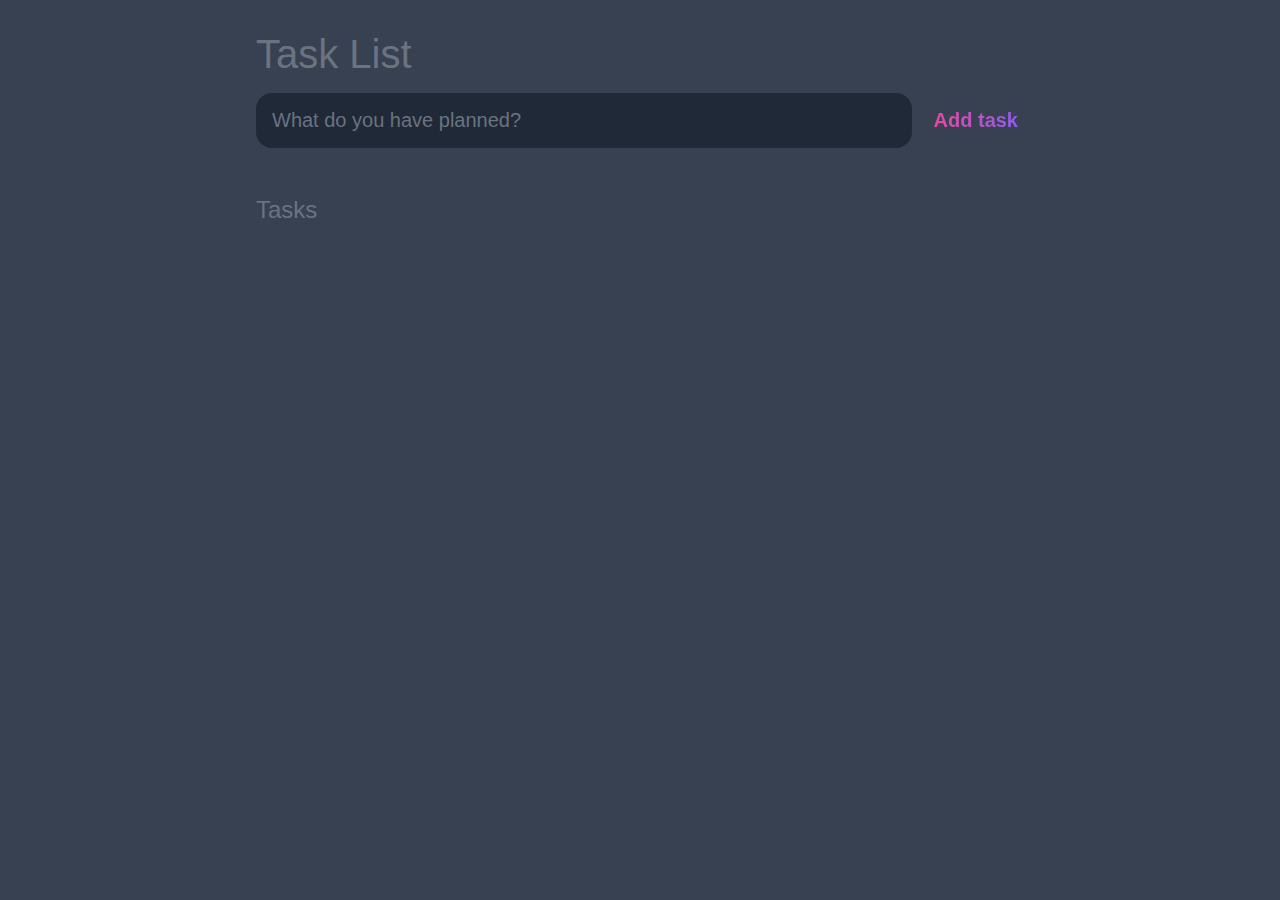
==== commit d7bb3173: "Add files via upload" ====
--- a/index.html
+++ b/index.html
@@ -4,397 +4,53 @@
     <meta charset="UTF-8" />
     <meta http-equiv="X-UA-Compatible" content="IE=edge" />
     <meta name="viewport" content="width=device-width, initial-scale=1.0" />
-    <!-- CSS only -->
-    <link
-      href="https://cdn.jsdelivr.net/npm/bootstrap@5.2.0/dist/css/bootstrap.min.css"
-      rel="stylesheet"
-      integrity="sha384-gH2yIJqKdNHPEq0n4Mqa/HGKIhSkIHeL5AyhkYV8i59U5AR6csBvApHHNl/vI1Bx"
-      crossorigin="anonymous"
-    />
-    <link rel="stylesheet" href="style.css" />
-    <title>Document</title>
+    <title>Group 2 To Do App</title>
+
+    <link rel="stylesheet" href="DOM_2.css" />
   </head>
   <body>
-    <nav
-      class="navbar fixed-top navbar-expand-lg nav-menu"
-      style="background-color: #f9fafd"
-    >
-      <div class="container-fluid">
-        <a class="navbar-brand" href="#"><img src="logo.svg" alt="" /></a>
-        <button
-          class="navbar-toggler"
-          type="button"
-          data-bs-toggle="collapse"
-          data-bs-target="#navbarSupportedContent"
-          aria-controls="navbarSupportedContent"
-          aria-expanded="false"
-          aria-label="Toggle navigation"
-        >
-          <span class="navbar-toggler-icon"></span>
-        </button>
-        <div class="collapse navbar-collapse" id="navbarSupportedContent">
-          <ul class="navbar-nav ms-auto">
-            <li class="nav-item"><a class="nav-link">Product</a></li>
-            <li class="nav-item"><a class="nav-link">Customers</a></li>
-            <li class="nav-item"><a class="nav-link">Pricing</a></li>
-            <li class="nav-item"><a class="nav-link">Resources</a></li>
-          </ul>
-
-          <div class="d-flex ms-lg-4">
-            <a class="btn btn-secondary-outline">Sign In</a
-            ><a class="btn btn-warning ms-3">Sign Up</a>
-          </div>
-        </div>
-      </div>
-    </nav>
-
-    <div class="container pad-top">
-      <div class="row align-items-center">
-        <div class="col-md-6 text-md-start  first-column">
-          <h1 class="dsg-h1">The Design Thinking Superpowers</h1>
-          <p>
-            Tools tutorials, design and innovation experts, all in one place!
-            The most intuitive way to imagine your next user experience.
-          </p>
-
-          <div>
-            <div class="text-center text-md-start">
-              <a
-                class="btn btn-warning btn-lg btn-start-0 btn-start"
-                >Get started</a
-              ><a class="btn btn-link text-warning">
-              Watch the video
-              </a>
-            </div>
-          </div>
-        </div>
-        <div class="col-md-6 text-end">
-          <img src="hero-img.png" width="100%" height="100%" alt="" />
-        </div>
+    <div class="modal-view remove">
+      <div class="overlay"></div>
+      <div class="modal">
+        <h2>Really? :( Are you sure you want to delete this task</h2>
+        <button class="btn-modal btn-modal-1">No</button>
+        <button class="btn-modal">Yes!</button>
       </div>
     </div>
+    <header>
+      <h1>Task List</h1>
+      <form id="new-task-form">
+        <input
+          type="text"
+          name="new-task-input"
+          id="new-task-input"
+          placeholder="What do you have planned?"
+        />
+        <input type="submit" id="new-task-submit" value="Add task" />
+      </form>
+    </header>
+    <main>
+      <section class="task-list">
+        <h2>Tasks</h2>
 
-    <!-- ===== Second Section ===== -->
-    <section class="pt-5 pt-md-9 mb-6">
-      <div></div>
-      <div class="container">
-        <h1 class="fs-9 fw-bold mb-4 text-center dsg-h1">
-          We design tools to unveil <br/>your
-          superpowers
-        </h1>
-        <div class="row">
-          <div class="col-lg-3 col-sm-6 mb-2">
-            <img class="mb-3 ms-n3" src="icon1.png" width="75px" alt="Feature" />
-            <h4 class="mb-3">First click tests</h4>
-            <p class="mb-0 text-secondary">
-              While most people enjoy casino gambling,
-            </p>
-          </div>
-          <div class="col-lg-3 col-sm-6 mb-2">
-            <img class="mb-3 ms-n3" src="icon2.png" width="75px" alt="Feature" />
-            <h4 class="mb-3">Design surveys</h4>
-            <p class="mb-0 text-secondary">
-              Sports betting,lottery and bingo playing for the fun
-            </p>
-          </div>
-          <div class="col-lg-3 col-sm-6 mb-2">
-            <img class="mb-3 ms-n3" src="icon3.png" width="75px" alt="Feature" />
-            <h4 class="mb-3">Preference tests</h4>
-            <p class="mb-0 text-secondary">
-              The Myspace page defines the individual.
-            </p>
-          </div>
-          <div class="col-lg-3 col-sm-6 mb-2">
-            <img class="mb-3 ms-n3" src="icon4.png" width="75px" alt="Feature" />
-            <h4 class="mb-3">Five second tests</h4>
-            <p class="mb-0 text-secondary">
-              Personal choices and the overall personality of the person.
-            </p>
-          </div>
+        <div id="tasks">
+          <!-- <div class="task">
+					<div class="content">
+						<input 
+							type="text" 
+							class="text" 
+							value="A new task"
+							readonly>
+					</div>
+					<div class="actions">
+						<button class="edit">Edit</button>
+						<button class="delete">Delete</button>
+					</div>
+				</div> -->
         </div>
-        <div class="text-center">
-          <a class="btn btn-warning me-3 btn-lg btn-start">SIGN UP NOW</a>
-        </div>
-      </div>
-    </section>
+      </section>
+    </main>
 
-    <!-- ===== Third Section ===== -->
-    <section class="pad-top">
-      <div class="container">
-        <div class="row">
-          <div class="col-lg-6">
-            <h5 class="text-secondary">Effortless Validation for</h5>
-            <h2 class="mb-2">Design Professionals</h2>
-            <p class="mb-4 text-secondary">
-              The Myspace page defines the individual,his or her
-              characteristics, traits, personal choices and the overall<br />personality
-              of the person.
-            </p>
-            <h2 class="mb-2">Accessory makers</h2>
-            <p class="mb-4 text-secondary">
-              While most people enjoy casino gambling, sports betting,<br />lottery
-              and bingo playing for the fun
-            </p>
-            <h2 class="mb-2">Alterationists</h2>
-            <p class="mb-4 text-secondary">
-              If you are looking for a new way to promote your business<br />that
-              won't cost you money,
-            </p>
-            <h2 class="mb-2">Custom Design designers</h2>
-            <p class="mb-4 text-secondary">
-              If you are looking for a new way to promote your business<br />that
-              won't cost you more money,
-            </p>
-          </div>
-          <div class="col-lg-6">
-            <img class="img-fluid" src="validation.png" alt="" />
-          </div>
-        </div>
-      </div>
-    </section>
-    <!-- ===== Fourth Section ===== -->
-    <section class="pad-top">
-      <div class="container">
-        <div class="row">
-          <div class="col-lg-6">
-            <img class="img-fluid" src="manager.png" alt="" />
-          </div>
-          <div class="col-lg-6">
-            <h5 class="text-secondary">Easier decision making for</h5>
-            <p class="fs-7 fw-bold mb-2">Product Managers</p>
-            <p class="mb-4 text-secondary">
-              The Myspace page defines the individual,his or her
-              characteristics, traits, personal choices and the overall<br />personality
-              of the person.
-            </p>
-            <div class="d-flex align-items-center mb-3">
-              <img class="me-sm-4 me-2" src="tick.png" width="35px" />
-              <p class="mb-0 text-secondary">
-                Never worry about overpaying for your<br />energy again.
-              </p>
-            </div>
-            <div class="d-flex align-items-center mb-3">
-              <img class="me-sm-4 me-2" src="tick.png" width="35px"/>
-              <p class="mb-0 text-secondary">
-                We will only switch you to energy companies<br />that we trust
-                and will treat you right
-              </p>
-            </div>
-            <div class="d-flex align-items-center mb-3">
-              <img class="me-sm-4 me-2" src="tick.png" width="35px" />
-              <p class="mb-0 text-secondary">
-                We track the markets daily and know where the<br />savings are.
-              </p>
-            </div>
-          </div>
-        </div>
-      </div>
-    </section>
-
-    <!-- ===== Fifth Container ===== -->
-    <section class="pad-top" id="marketer">
-      <div class="container">
-        <div class="row">
-          <div class="col-lg-6">
-            <h5 class="text-secondary">Optimisation for</h5>
-            <p class="mb-2 fs-8 fw-bold">Marketers</p>
-            <p class="mb-4 text-secondary">
-              Few would argue that, despite the advancements of<br />feminism
-              over the past three decades, women still face a<br />double
-              standard when it comes to their behavior.
-            </p>
-            <h4 class="fw-bold fs-1">Accessory makers</h4>
-            <p class="mb-4 text-secondary">
-              While most people enjoy casino gambling, sports betting,<br />lottery
-              and bingo playing for the fun
-            </p>
-            <h4 class="fw-bold fs-1">Alterationists</h4>
-            <p class="mb-4 text-secondary">
-              If you are looking for a new way to promote your business<br />that
-              won't cost you money,
-            </p>
-            <h4 class="fw-bold fs-1">Custom Design designers</h4>
-            <p class="mb-4 text-secondary">
-              If you are looking for a new way to promote your business<br />that
-              won't cost you more money,
-            </p>
-          </div>
-          <div class="col-lg-6">
-            <img class="img-fluid" src="marketer.png" alt="" />
-          </div>
-        </div>
-      </div>
-    </section>
-    <!-- ===== Sixth Section ===== -->
-    <section class="py-md-11 py-8 pad-top">
-      <div class="container">
-        <div class="row justify-content-center">
-          <div class="col-lg-6 text-center">
-            <h1 class="fw-bold mb-4">Need a super hero?</h1>
-            <p class="mb-5 txt-info fw-medium">
-              Do you require some help for your project: Conception workshop,<br />prototyping,
-              marketing strategy, landing page, Ux/UI?
-            </p>
-            <button class="btn btn-warning btn-start">Contact our expert</button>
-          </div>
-        </div>
-      </div>
-    </section>
-
-    <section class="pt-5" id="marketing">
-      <div class="container">
-        <h1 class="foot-init">Marketing Strategies</h1>
-        <p class="mb-6 text-secondary">
-          Join 40,000+ other marketers and get proven strategies on email
-          marketing
-        </p>
-        <div class="row">
-          <div class="col-md-4 mb-4">
-            <div class="card">
-              <img src="marketing01.png" alt="" />
-              <div class="card-body">
-                <p class="text-secondary">
-                  By
-                  <a class="fw-bold me-1 bold-declaration" href="#"
-                    >Eghosa</a
-                  >|<span class="ms-1">12 August 2022</span>
-                </p>
-                <h3 class="fw-bold">
-                  Increasing Prosperity With Positive Thinking
-                </h3>
-              </div>
-            </div>
-          </div>
-          <div class="col-md-4 mb-4">
-            <div class="card">
-              <img src="marketing02.png" alt="" />
-              <div class="card-body">
-                <p class="text-secondary">
-                  By
-                  <a class="fw-bold me-1 bold-declaration" href="#"
-                    >Eghosa</a
-                  >|<span class="ms-1">12 August 2022</span>
-                </p>
-                <h3 class="fw-bold">Motivation Is The First Step To Success</h3>
-              </div>
-            </div>
-          </div>
-          <div class="col-md-4 mb-4">
-            <div class="card">
-              <img src="marketing03.png" alt="" />
-              <div class="card-body">
-                <p class="text-secondary">
-                  By
-                  <a class="fw-bold me-1 bold-declaration" href="#"
-                    >Eghosa</a
-                  >|<span class="ms-1">12 August 2022</span>
-                </p>
-                <h3 class="fw-bold">
-                  Success Steps For Your Personal Or Business Life
-                </h3>
-              </div>
-            </div>
-          </div>
-        </div>
-      </div>
-      
-    </section>
-
-
-    <section class="pb-2 pb-lg-5 ">
-      <div class="container">
-        <div class="row border-top border-top-secondary top-border">
-          <div
-            class="col-lg-3 col-md-6 "
-          >
-            <img class="mb-4" src="logo.svg" width="184" alt="" />
-          </div>
-          <div
-            class="col-lg-3 col-md-6 mb-4 mb-lg-0"
-          >
-            <p class=" mb-lg-4 para-footer">Quick Links</p>
-            <ul class="list-unstyled mb-0">
-              <li class="mb-1">
-                <a
-                  class="text-secondary text-decoration-none"
-                  >About us</a
-                >
-              </li>
-              <li class="mb-1">
-                <a
-                  class="text-secondary text-decoration-none"
-                  >Blog</a
-                >
-              </li>
-              <li class="mb-1">
-                <a
-                  class="text-secondary text-decoration-none"
-                  >Contact</a
-                >
-              </li>
-              <li class="mb-1">
-                <a
-                  class="text-secondary text-decoration-none"
-                  >FAQ</a
-                >
-              </li>
-            </ul>
-          </div>
-          <div
-            class="col-lg-3 col-md-6 mb-4 mb-lg-0 "
-          >
-            <p class="mb-4 para-footer">Legal stuff</p>
-            <ul class="list-unstyled">
-              <li class="mb-1">
-                <a
-                  class="text-secondary"
-                  >Disclaimer</a
-                >
-              </li>
-              <li class="mb-1">
-                <a
-                  class="text-secondary"
-                  >Financing</a
-                >
-              </li>
-              <li class="mb-1">
-                <a
-                  class="text-secondary"
-                  >Privacy Policy</a
-                >
-              </li>
-              <li class="mb-1">
-                <a
-                  class="text-secondary"
-                  >Terms of Service</a
-                >
-              </li>
-            </ul>
-          </div>
-          <div
-            class="col-lg-3 col-md-6 col-6 mb-4 mb-lg-0 order-2 order-md-2 order-lg-4"
-          >
-            
-            <p class="mb-lg-4 para-footer"> knowing you're always on the best energy deal.</p>
-            <form class="mb-3">
-              <input
-                class="form-control"
-                type="email"
-                placeholder="Enter your phone Number"
-                aria-label="phone"
-              />
-            </form>
-            <button class="btn btn-warning fw-medium py-1">Sign up Now</button>
-          </div>
-        </div>
-      </div>
-      
-    </section>
-    <!-- JavaScript Bundle with Popper -->
-    <script
-      src="https://cdn.jsdelivr.net/npm/bootstrap@5.2.0/dist/js/bootstrap.bundle.min.js"
-      integrity="sha384-A3rJD856KowSb7dwlZdYEkO39Gagi7vIsF0jrRAoQmDKKtQBHUuLZ9AsSv4jD4Xa"
-      crossorigin="anonymous"
-    ></script>
+    <script src="DOM_2.js"></script>
   </body>
 </html>
--- a/DOM_2.css
+++ b/DOM_2.css
@@ -0,0 +1,202 @@
+:root {
+  --dark: #374151;
+  --darker: #1f2937;
+  --darkest: #111827;
+  --grey: #6b7280;
+  --pink: #ec4899;
+  --purple: #8b5cf6;
+  --light: #eee;
+}
+
+* {
+  margin: 0;
+  box-sizing: border-box;
+  font-family: "Fira sans", sans-serif;
+}
+
+body {
+  display: flex;
+  flex-direction: column;
+  min-height: 100vh;
+  color: #fff;
+  background-color: var(--dark);
+}
+
+header {
+  padding: 2rem 1rem;
+  max-width: 800px;
+  width: 100%;
+  margin: 0 auto;
+}
+
+header h1 {
+  font-size: 2.5rem;
+  font-weight: 300;
+  color: var(--grey);
+  margin-bottom: 1rem;
+}
+
+#new-task-form {
+  display: flex;
+}
+
+input,
+button {
+  appearance: none;
+  border: none;
+  outline: none;
+  background: none;
+}
+
+#new-task-input {
+  flex: 1 1 0%;
+  background-color: var(--darker);
+  padding: 1rem;
+  border-radius: 1rem;
+  margin-right: 1rem;
+  color: var(--light);
+  font-size: 1.25rem;
+}
+
+#new-task-input::placeholder {
+  color: var(--grey);
+}
+
+#new-task-submit {
+  color: var(--pink);
+  font-size: 1.25rem;
+  font-weight: 700;
+  background-image: linear-gradient(to right, var(--pink), var(--purple));
+  -webkit-background-clip: text;
+  -webkit-text-fill-color: transparent;
+  cursor: pointer;
+  transition: 0.4s;
+}
+
+#new-task-submit:hover {
+  opacity: 0.8;
+}
+
+#new-task-submit:active {
+  opacity: 0.6;
+}
+
+main {
+  flex: 1 1 0%;
+  max-width: 800px;
+  width: 100%;
+  margin: 0 auto;
+}
+
+.task-list {
+  padding: 1rem;
+}
+
+.task-list h2 {
+  font-size: 1.5rem;
+  font-weight: 300;
+  color: var(--grey);
+  margin-bottom: 1rem;
+}
+
+#tasks .task {
+  display: flex;
+  justify-content: space-between;
+  background-color: var(--darkest);
+  padding: 1rem;
+  border-radius: 1rem;
+  margin-bottom: 1rem;
+}
+
+.task .content {
+  flex: 1 1 0%;
+}
+
+.task .content .text {
+  color: var(--light);
+  font-size: 1.125rem;
+  width: 100%;
+  display: block;
+  transition: 0.4s;
+}
+
+.task .content .text:not(:read-only) {
+  color: var(--pink);
+}
+
+.task .actions {
+  display: flex;
+  margin: 0 -0.5rem;
+}
+
+.task .actions button {
+  cursor: pointer;
+  margin: 0 0.5rem;
+  font-size: 1.125rem;
+  font-weight: 700;
+  text-transform: uppercase;
+  transition: 0.4s;
+}
+
+.task .actions button:hover {
+  opacity: 0.8;
+}
+
+.task .actions button:active {
+  opacity: 0.6;
+}
+
+.task .actions .edit {
+  background-image: linear-gradient(to right, var(--pink), var(--purple));
+  -webkit-background-clip: text;
+  -webkit-text-fill-color: transparent;
+}
+
+.task .actions .delete {
+  color: crimson;
+}
+.task .actions .done {
+  color: royalblue;
+}
+
+.strike {
+  text-decoration: line-through;
+}
+.overlay {
+  position: absolute;
+  width: 100%;
+  height: 100%;
+  background-color: rgba(0, 0, 0, 0.623);
+  z-index: 0;
+}
+.modal-view {
+  position: fixed;
+  width: 100%;
+  height: 100%;
+}
+.modal {
+  position: relative;
+  z-index: 1;
+  background: #fff;
+  color: #000;
+  width: 300px;
+  padding: 3rem;
+  margin: 10rem auto;
+  border-radius: 4px;
+}
+.btn-modal {
+  padding: 16px 25px;
+  border-radius: 4px;
+  background-color: #111827;
+  color: #fff;
+  border: none;
+  margin: 10px;
+  cursor: pointer;
+  transition: 0.3s;
+}
+.btn-modal:hover{
+  background: #ec4899;
+}
+.remove{
+  display: none;
+}